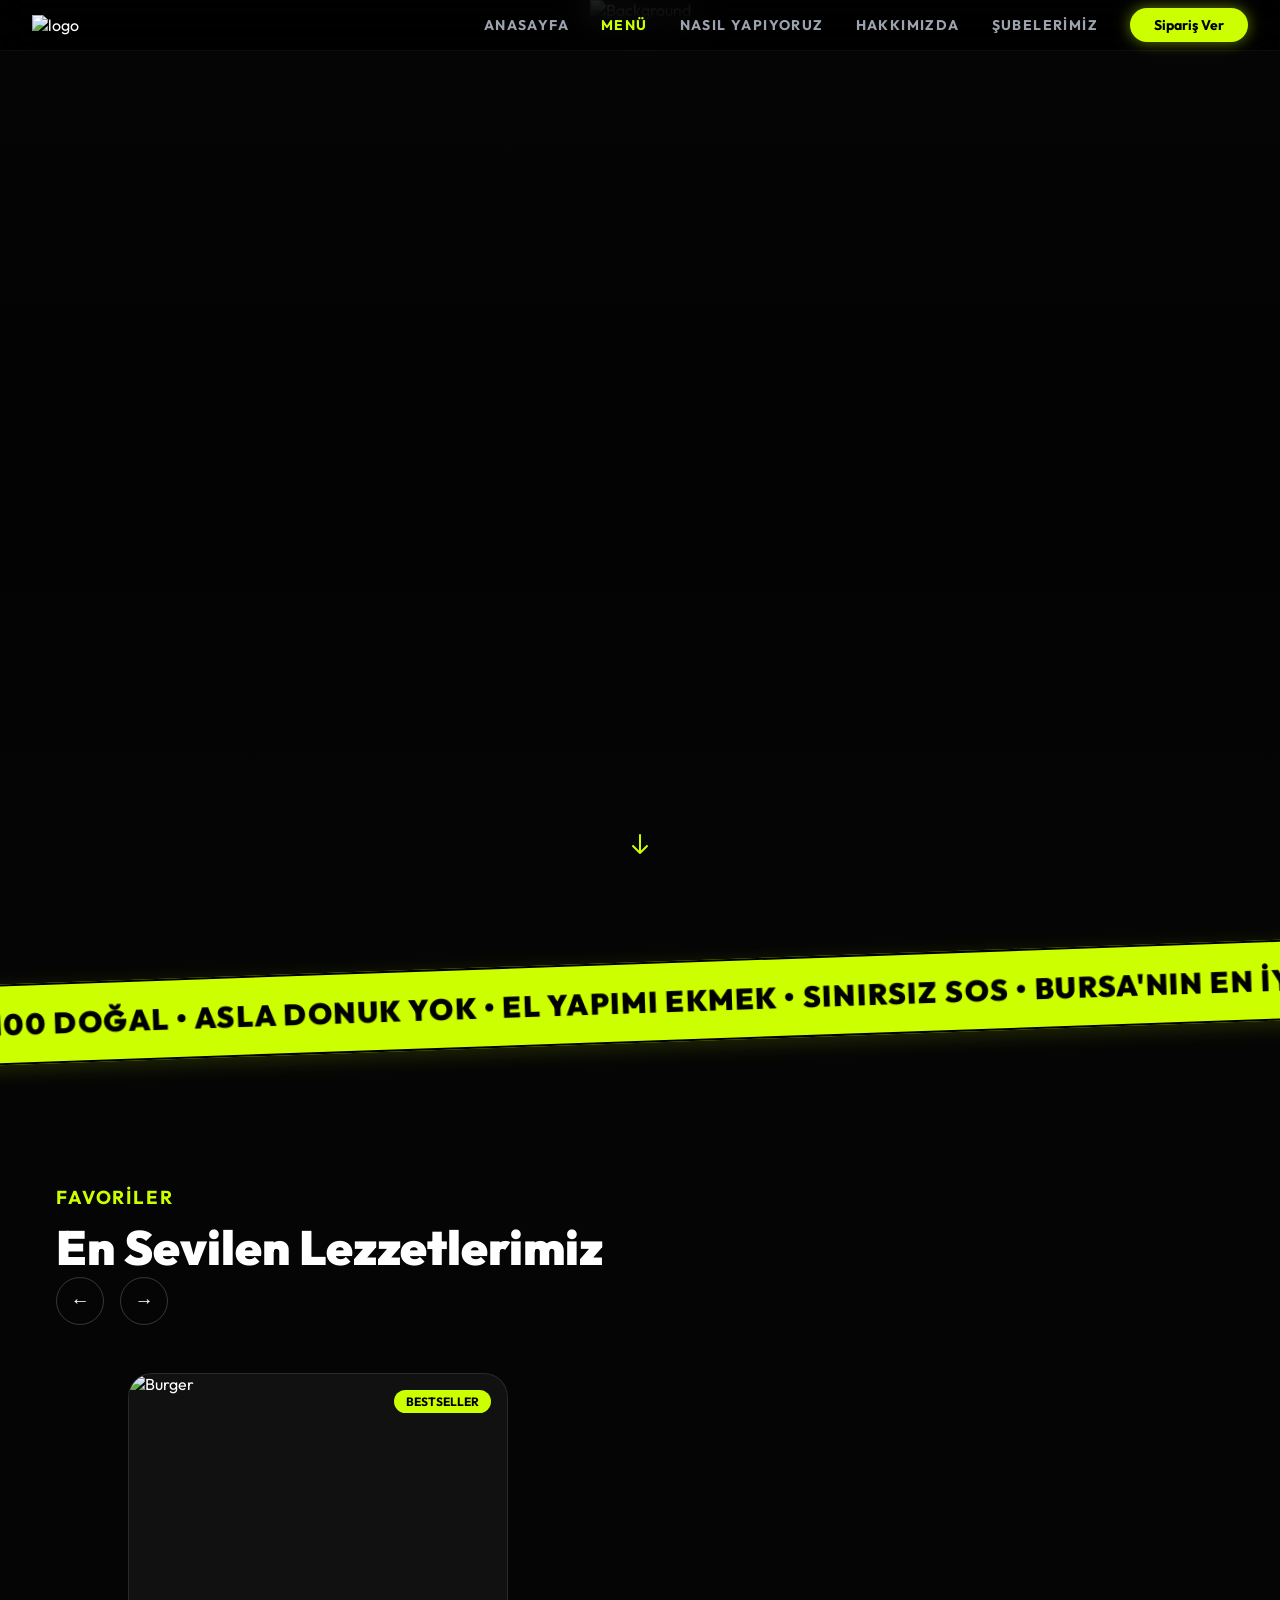
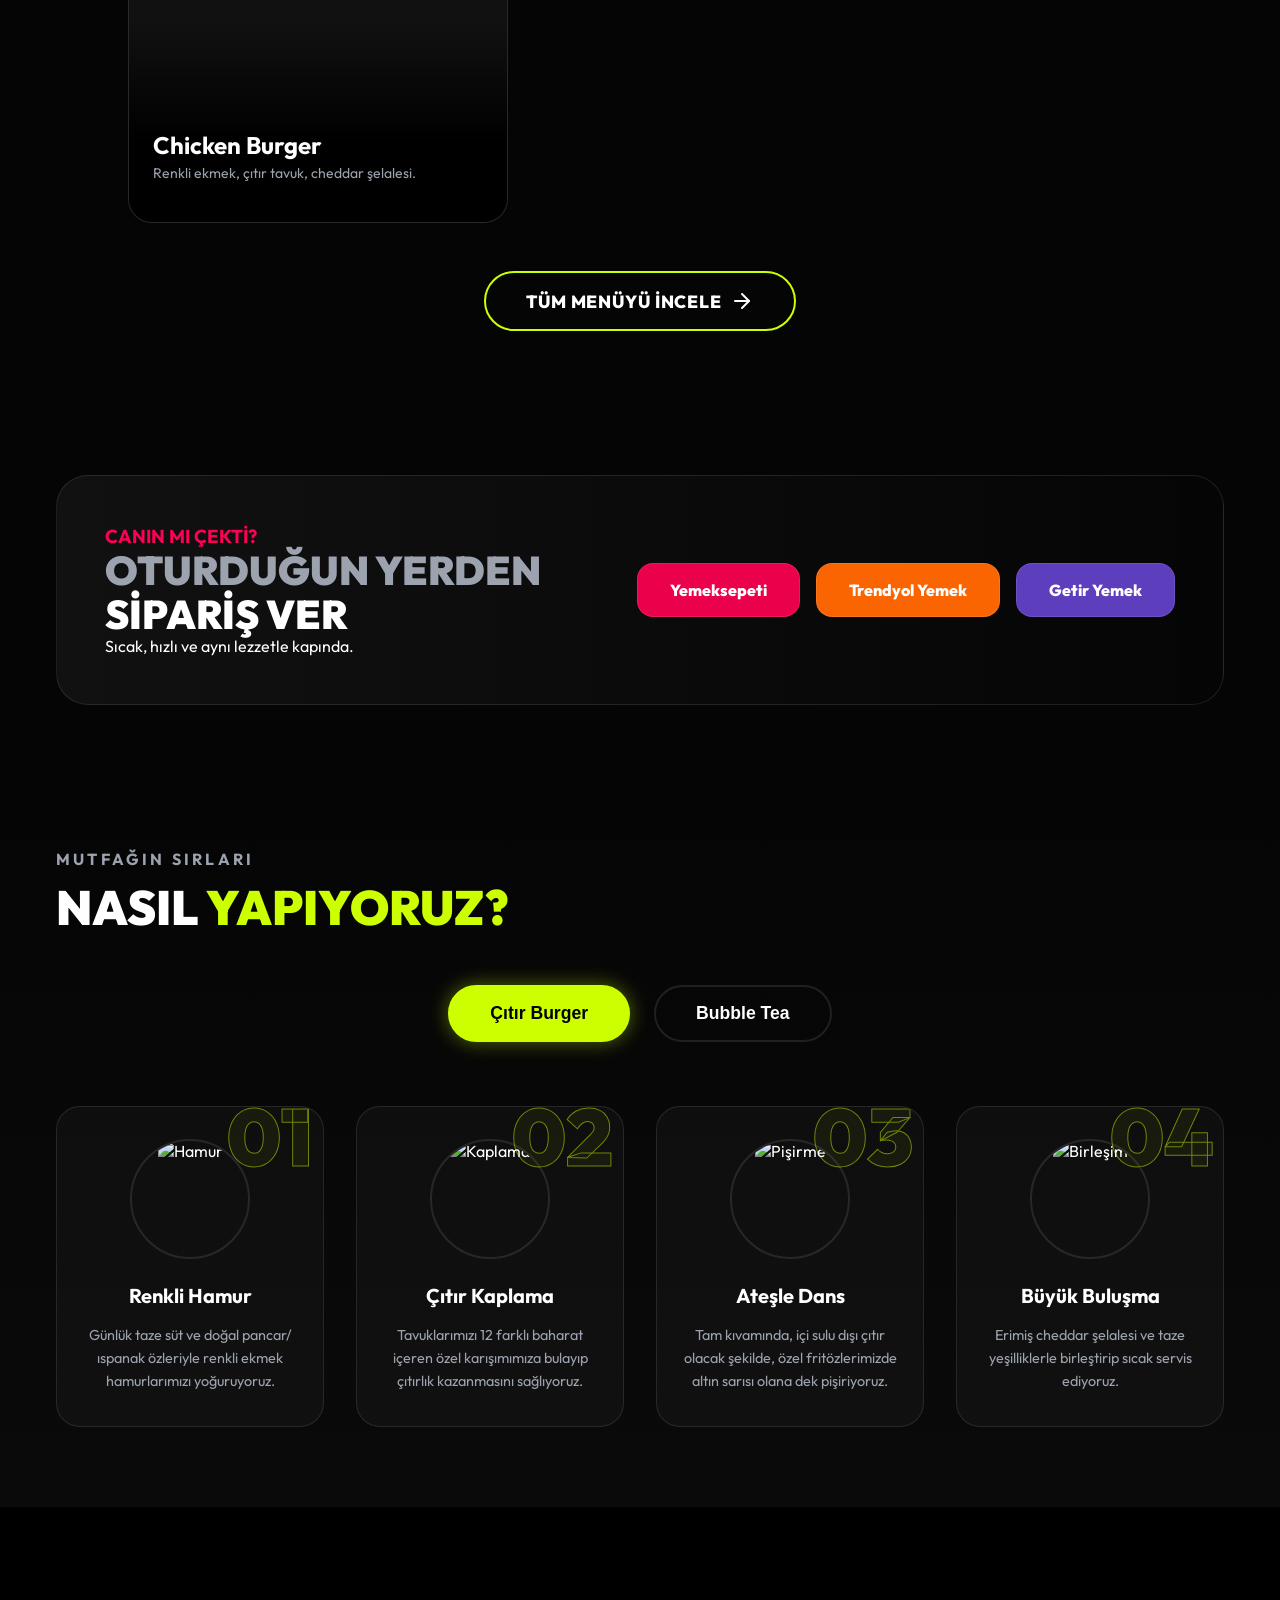
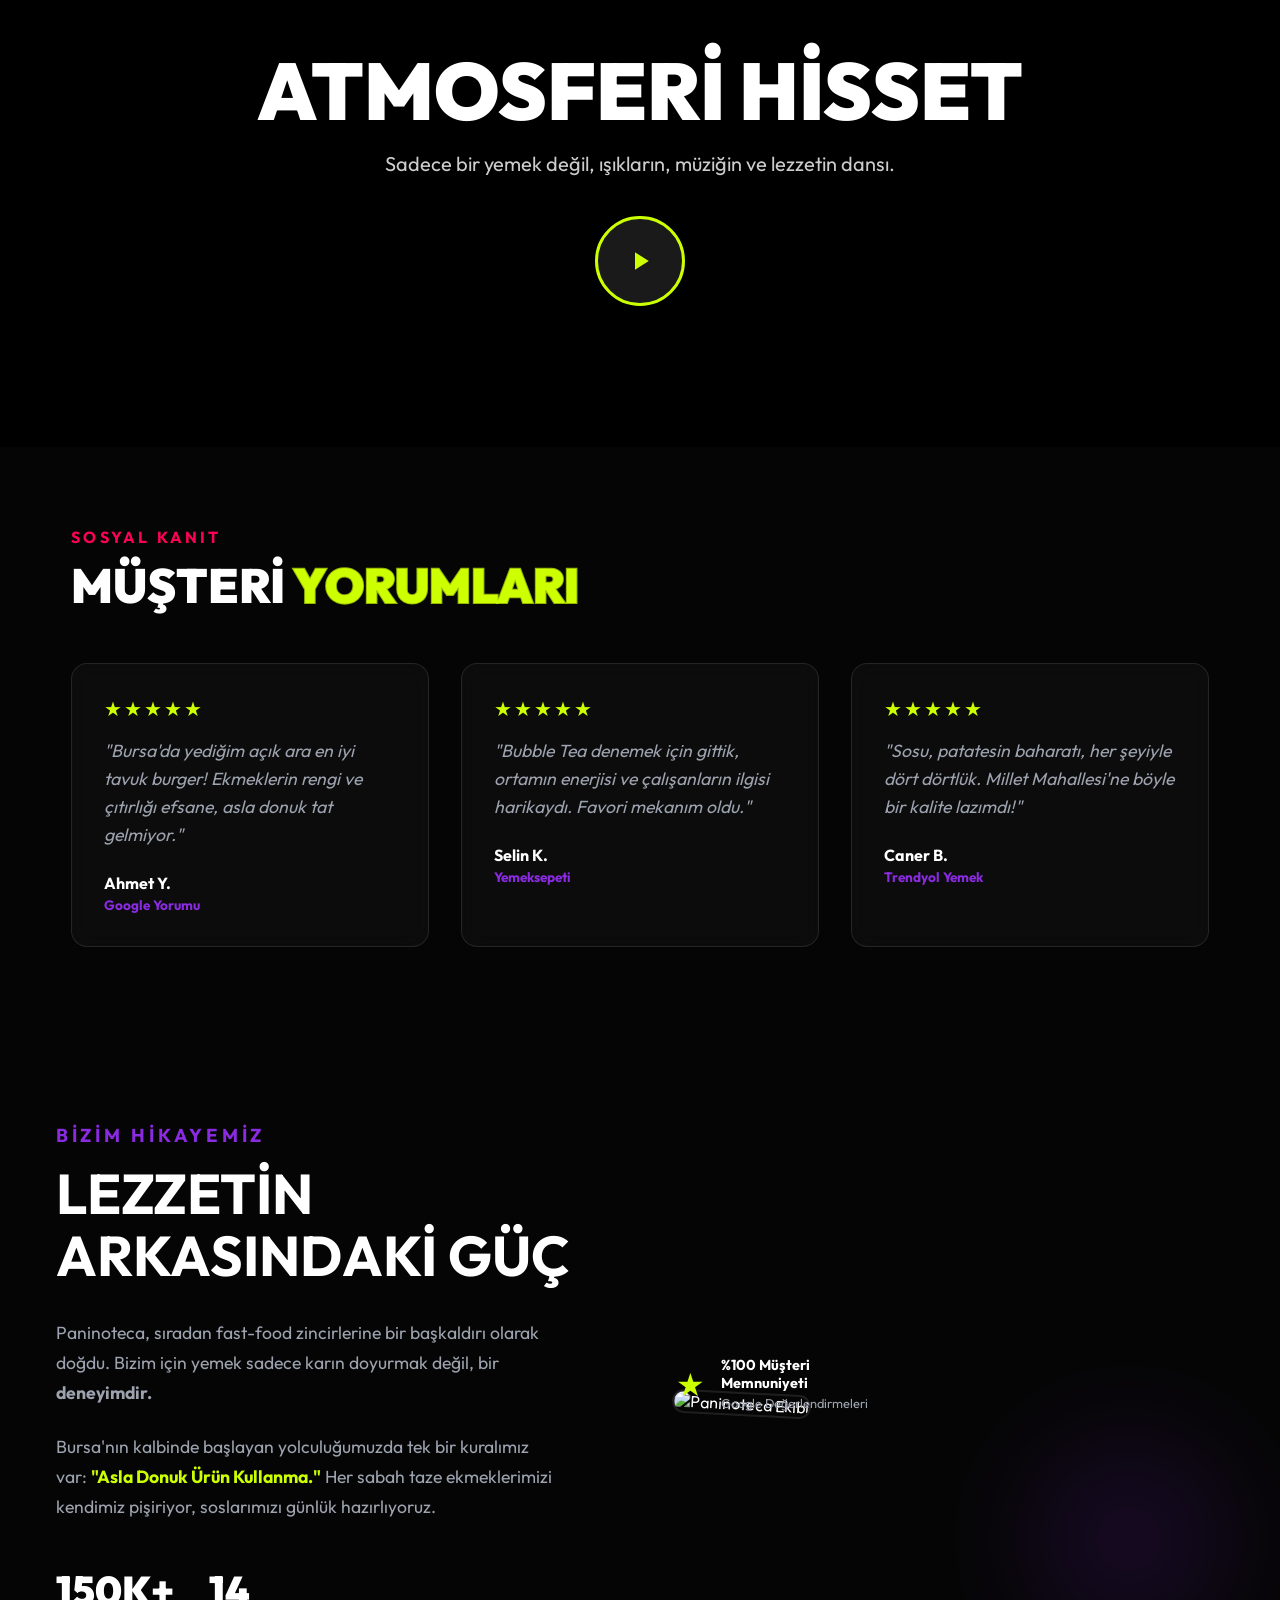
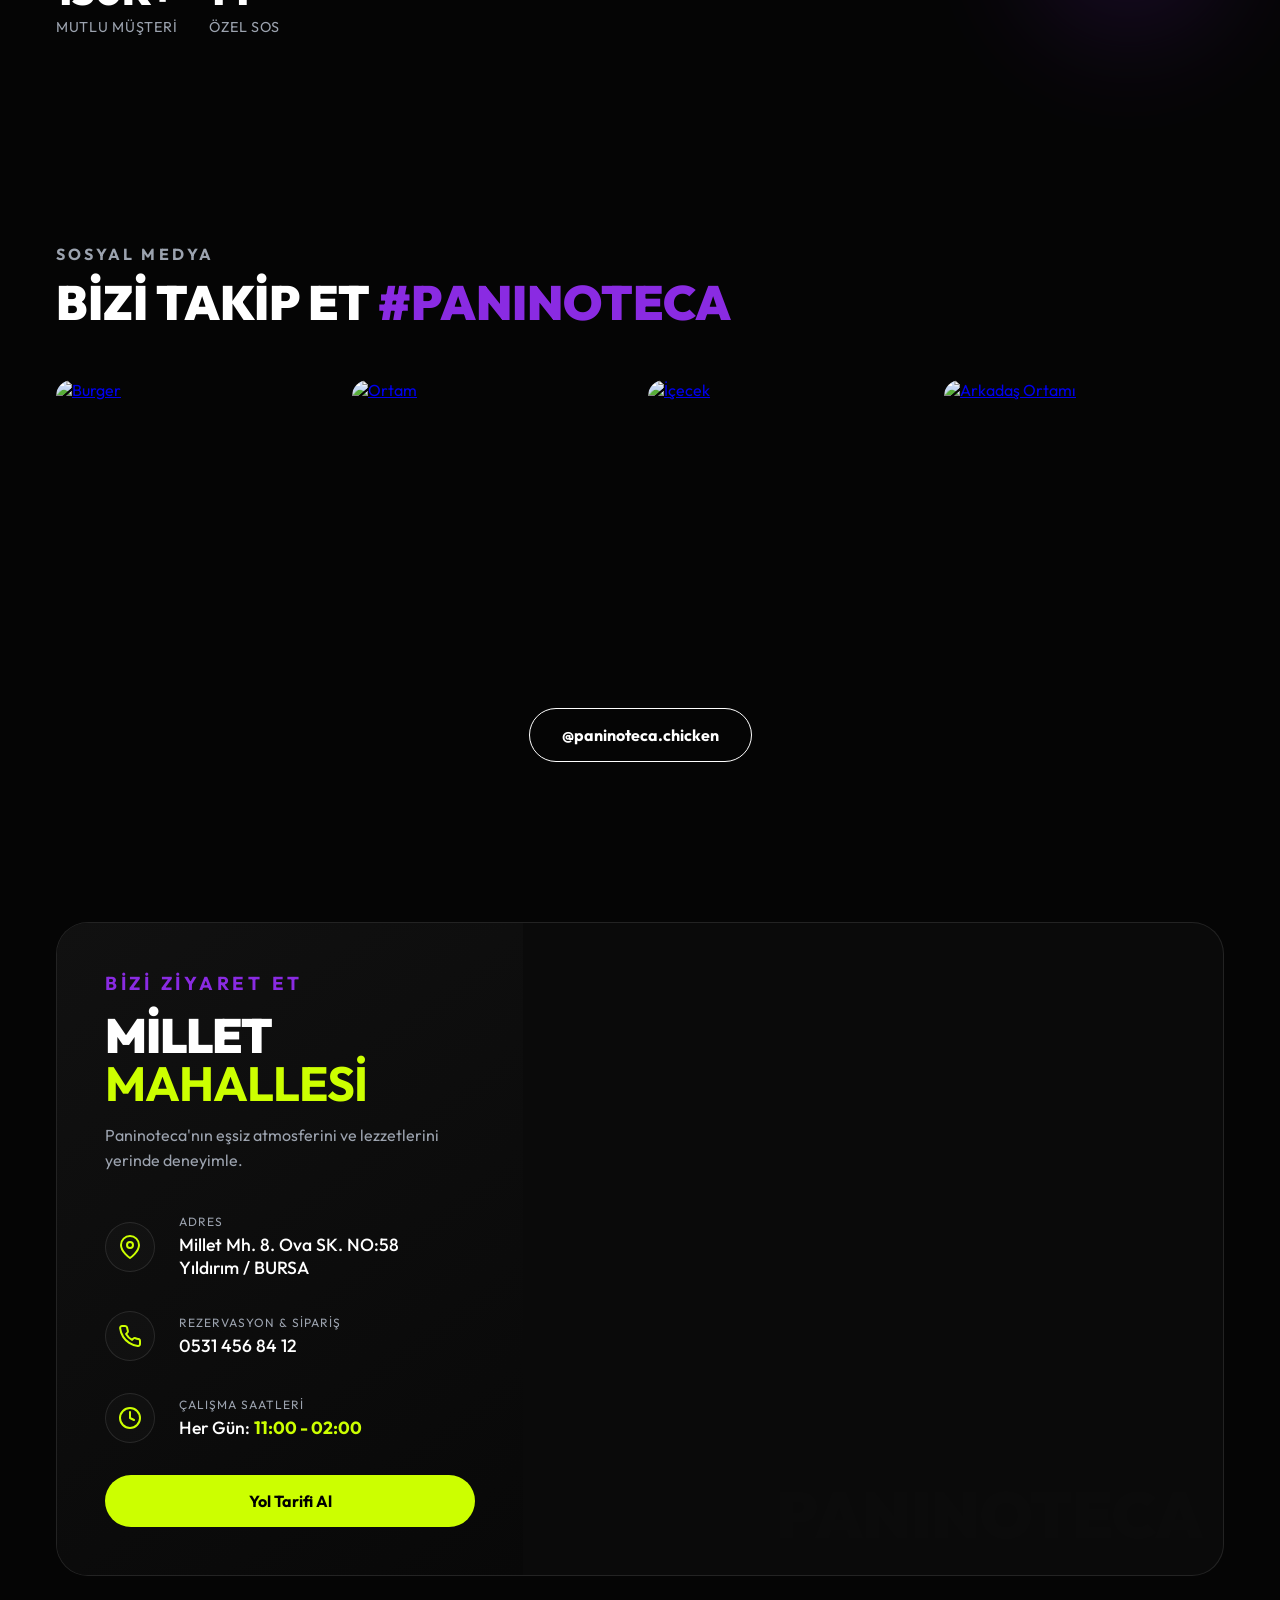
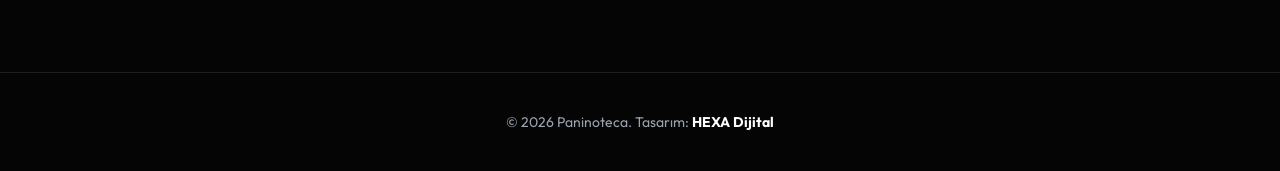
==== index.html @ 2f7a5a9d "ikinci sürüm" ====
<!doctype html>
<html lang="tr">
  <head>
    <meta charset="UTF-8" />
    <meta name="viewport" content="width=device-width, initial-scale=1.0" />
    <title>Paninoteca | Neon & Crunch - Hexa Dijital</title>

    <link
      href="https://fonts.googleapis.com/css2?family=Outfit:wght@300;400;700;900&display=swap"
      rel="stylesheet"
    />

    <link
      rel="stylesheet"
      href="https://cdn.jsdelivr.net/npm/swiper@11/swiper-bundle.min.css"
    />

    <link rel="stylesheet" href="assets/css/style.css" />
    <link rel="stylesheet" href="assets/css/hero.css" />
  </head>
  <body>
    <nav class="navbar">
      <div class="logo">
        <img
          src="assets/img/logo/headerlogo.png"
          alt="logo"
          style="max-width: 240px"
        />
      </div>

      <button class="hamburger" aria-label="Menüyü Aç/Kapat">
        <span></span>
        <span></span>
        <span></span>
      </button>

      <div class="nav-menu">
        <div class="nav-links">
          <a href="index.html#anasayfa">Anasayfa</a>
          <a href="menu.html" style="color: var(--color-green)">Menü</a>
          <a href="index.html#nasıl-yapıyoruz">Nasıl Yapıyoruz</a>
          <a href="index.html#hakkımızda">Hakkımızda</a>
          <a href="index.html#şubelerimiz">Şubelerimiz</a>
        </div>

        <a
          href="index.html#delivery"
          class="btn-order"
          style="text-decoration: none"
        >
          Sipariş Ver
        </a>
      </div>
    </nav>

    <header class="hero-section" id="anasayfa">
      <div class="hero-bg">
        <img src="assets/img/hero3.webp" alt="Background" />
      </div>
      <div class="hero-overlay"></div>

      <div class="hero-content">
        <h2 class="hero-subtitle">Yeni Nesil Lezzet</h2>
        <h1 class="hero-title">
          <span class="block-text">PANINOTECA</span>
          <span class="block-text outline-text">CHICKEN</span>
        </h1>
        <p class="hero-desc">
          Renkli ekmekler, patlayan lezzetler ve Paninoteca dünyası.
        </p>
      </div>

      <div class="scroll-icon">
        <svg
          width="24"
          height="24"
          viewBox="0 0 24 24"
          fill="none"
          stroke="currentColor"
          stroke-width="2"
          stroke-linecap="round"
          stroke-linejoin="round"
        >
          <path d="M19 14l-7 7m0 0l-7-7m7 7V3"></path>
        </svg>
      </div>
    </header>
    <div class="marquee-section">
      <div class="marquee-content">
        <span
          >%100 DOĞAL • ASLA DONUK YOK • EL YAPIMI EKMEK • SINIRSIZ SOS •
          BURSA'NIN EN İYİSİ •
        </span>
        <span
          >%100 DOĞAL • ASLA DONUK YOK • EL YAPIMI EKMEK • SINIRSIZ SOS •
          BURSA'NIN EN İYİSİ •
        </span>
      </div>
    </div>

    <section class="slider-section">
      <div class="container section-header">
        <div class="header-text">
          <h3>Favoriler</h3>
          <h2>En Sevilen Lezzetlerimiz</h2>
        </div>
        <div class="slider-buttons">
          <button class="swiper-prev-btn">←</button>
          <button class="swiper-next-btn">→</button>
        </div>
      </div>

      <div class="swiper mySwiper">
        <div class="swiper-wrapper">
          <div class="swiper-slide">
            <div class="product-card card-green">
              <div class="badge">BESTSELLER</div>
              <img src="assets/img/menu/chick.webp" alt="Burger" />
              <div class="card-info">
                <h3>Chicken Burger</h3>
                <p>Renkli ekmek, çıtır tavuk, cheddar şelalesi.</p>
                <div class="card-footer"></div>
              </div>
            </div>
          </div>

          <div class="swiper-slide">
            <div class="product-card card-purple">
              <img src="assets/img/menu/snitz_pesto.webp" alt="Makarna" />
              <div class="card-info">
                <h3>Makarna</h3>
                <p>
                  Kremalı mantarlı, pesto veya domates soslu doyurucu İtalyan
                  lezzeti.
                </p>
                <div class="card-footer"></div>
              </div>
            </div>
          </div>

          <div class="swiper-slide">
            <div class="product-card card-pink">
              <img src="assets/img/menu/swag.webp" alt="Şnitzel" />
              <div class="card-info">
                <h3>Şnitzel Sandwich</h3>
                <p>
                  Altın sarısı çıtır kaplaması, yanında enfes patates kızartması
                  ve özel sosuyla.
                </p>
                <div class="card-footer"></div>
              </div>
            </div>
          </div>

          <div class="swiper-slide">
            <div class="product-card card-green">
              <img src="assets/img/menu/mantarli.webp" alt="Sandviç" />
              <div class="card-info">
                <h3>Alevli Tavuk Sandwich</h3>
                <p>
                  Bol malzemeli, erimiş kaşarlı ve özel acı soslu doyurucu
                  sandviç.
                </p>
                <div class="card-footer"></div>
              </div>
            </div>
          </div>

          <div class="swiper-slide">
            <div class="product-card card-purple">
              <img src="assets/img/menu/win_bun.webp" alt="Bun'S" />
              <div class="card-info">
                <h3>Bun'S</h3>
                <p>
                  Yumuşacık buharda pişmiş bao ekmeği arasında taze ve lezzetli
                  dolgular.
                </p>
                <div class="card-footer"></div>
              </div>
            </div>
          </div>

          <div class="swiper-slide">
            <div class="product-card card-purple">
              <img src="assets/img/menu/kanat.webp" alt="Çıtır Tavuk" />
              <div class="card-info">
                <h3>Çıtır Tavuk</h3>
                <p>
                  Dışı çıtır çıtır, içi sulu sulu baharatlı kızarmış enfes tavuk
                  parçaları.
                </p>
                <div class="card-footer"></div>
              </div>
            </div>
          </div>

          <div class="swiper-slide">
            <div class="product-card card-pink">
              <img src="assets/img/menu/kanatbut.webp" alt="Çılgın Kanat" />
              <div class="card-info">
                <h3>Çılgın Kanat</h3>
                <p>12'li acılı kanat, özel dip soslar ve baharat şöleni.</p>
                <div class="card-footer"></div>
              </div>
            </div>
          </div>

          <div class="swiper-slide">
            <div class="product-card card-purple">
              <img
                src="assets/img/menu/baharatli.webp"
                alt="Patates Kızartması"
              />
              <div class="card-info">
                <h3>French Fries</h3>
                <p>
                  Dışı çıtır, içi yumuşacık, özel baharatlarla harmanlanmış
                  altın sarısı patatesler.
                </p>
                <div class="card-footer"></div>
              </div>
            </div>
          </div>

          <div class="swiper-slide">
            <div class="product-card card-pink">
              <img src="assets/img/menu/mozarella.webp" alt="Kroket" />
              <div class="card-info">
                <h3>Kroket</h3>
                <p>
                  Peynir ve patates dolgulu, dışı çıtır çıtır, ağızda dağılan
                  atıştırmalık.
                </p>
                <div class="card-footer"></div>
              </div>
            </div>
          </div>
          <div class="swiper-slide">
            <div class="product-card card-pink">
              <img src="assets/img/menu/mor.webp" alt="Salatalar" />
              <div class="card-info">
                <h3>Salatalar</h3>
                <p>
                  Mevsim yeşillikleri, taze sebzeler ve hafif soslarla
                  hazırlanan ferahlatıcı lezzetler.
                </p>
                <div class="card-footer"></div>
              </div>
            </div>
          </div>
          <div class="swiper-slide">
            <div class="product-card card-pink">
              <img src="assets/img/menu/sweetchilisos.webp" alt="Soslar" />
              <div class="card-info">
                <h3>Soslar</h3>
                <p>
                  Yemeklerinize ekstra lezzet katacak özel yapım dip soslar ve
                  marinasyonlar.
                </p>
                <div class="card-footer"></div>
              </div>
            </div>
          </div>
          <div class="swiper-slide">
            <div class="product-card card-pink">
              <img src="assets/img/menu/pepsi.webp" alt="İçecekler" />
              <div class="card-info">
                <h3>İçecekler</h3>
                <p>
                  Ev yapımı limonata, sıcak/soğuk kahveler ve ferahlatıcı
                  meşrubat çeşitleri.
                </p>
                <div class="card-footer"></div>
              </div>
            </div>
          </div>
          <div class="swiper-slide">
            <div class="product-card card-pink">
              <img src="assets/img/menu/bubletea.webp" alt="Bubble Tea" />
              <div class="card-info">
                <h3>Bubble Tea</h3>
                <p>
                  Ferahlatıcı meyve aromaları ve patlayan tapyoka incileriyle
                  eğlenceli içecek deneyimi.
                </p>
                <div class="card-footer"></div>
              </div>
            </div>
          </div>
        </div>
      </div>
      <div class="slider-bottom-action">
        <a href="menu.html" class="btn-view-menu">
          TÜM MENÜYÜ İNCELE
          <svg
            width="24"
            height="24"
            viewBox="0 0 24 24"
            fill="none"
            stroke="currentColor"
            stroke-width="2"
            stroke-linecap="round"
            stroke-linejoin="round"
          >
            <path d="M5 12h14"></path>
            <path d="M12 5l7 7-7 7"></path>
          </svg>
        </a>
      </div>
    </section>

    <section class="delivery-section" id="delivery">
      <div class="container">
        <div class="delivery-box">
          <div class="delivery-text">
            <h3 style="color: var(--color-pink); text-align: left">
              CANIN MI ÇEKTİ?
            </h3>
            <h2>
              OTURDUĞUN YERDEN <br />
              <span style="color: white">SİPARİŞ VER</span>
            </h2>
            <p>Sıcak, hızlı ve aynı lezzetle kapında.</p>
          </div>
          <div class="delivery-logos">
            <a
              href="https://www.yemeksepeti.com/restaurant/bixj/paninoteca-chicken"
              target="_blank"
              class="platform-btn ys"
              >Yemeksepeti</a
            >
            <a
              href="https://tgoyemek.com/restoranlar/101051#pani-chicken-burger"
              target="_blank"
              class="platform-btn ty"
              >Trendyol Yemek</a
            >
            <a href="#" class="platform-btn gt">Getir Yemek</a>
          </div>
        </div>
      </div>
    </section>

    <section class="process-section" id="nasıl-yapıyoruz">
      <div class="container">
        <div class="section-header center-header">
          <h3>Mutfağın Sırları</h3>
          <h2>NASIL <span id="process-title-highlight">YAPIYORUZ?</span></h2>
        </div>

        <div class="process-tabs">
          <button class="tab-btn active" onclick="switchProcess('burger')">
            Çıtır Burger
          </button>
          <button class="tab-btn" onclick="switchProcess('tea')">
            Bubble Tea
          </button>
        </div>

        <div id="burger-process" class="process-grid active-process">
          <div class="process-card green-theme">
            <div class="step-number">01</div>
            <div class="step-img">
              <img
                src="https://images.pexels.com/photos/32177254/pexels-photo-32177254.png?_gl=1*oespfz*_ga*MjEyNzIxODI3Ny4xNzY5MjU2NDYy*_ga_8JE65Q40S6*czE3NjkyNjg2ODckbzMkZzEkdDE3NjkyNjg2OTgkajQ5JGwwJGgw"
                alt="Hamur"
              />
            </div>
            <h4>Renkli Hamur</h4>
            <p>
              Günlük taze süt ve doğal pancar/ıspanak özleriyle renkli ekmek
              hamurlarımızı yoğuruyoruz.
            </p>
          </div>
          <div class="process-card green-theme">
            <div class="step-number">02</div>
            <div class="step-img">
              <img
                src="https://images.unsplash.com/photo-1626082927389-6cd097cdc6ec?q=80&w=2070&auto=format&fit=crop"
                alt="Kaplama"
              />
            </div>
            <h4>Çıtır Kaplama</h4>
            <p>
              Tavuklarımızı 12 farklı baharat içeren özel karışımımıza bulayıp
              çıtırlık kazanmasını sağlıyoruz.
            </p>
          </div>
          <div class="process-card green-theme">
            <div class="step-number">03</div>
            <div class="step-img">
              <img
                src="https://images.unsplash.com/photo-1550547660-d9450f859349?q=80&w=2565&auto=format&fit=crop"
                alt="Pişirme"
              />
            </div>
            <h4>Ateşle Dans</h4>
            <p>
              Tam kıvamında, içi sulu dışı çıtır olacak şekilde, özel
              fritözlerimizde altın sarısı olana dek pişiriyoruz.
            </p>
          </div>
          <div class="process-card green-theme">
            <div class="step-number">04</div>
            <div class="step-img">
              <img
                src="https://images.unsplash.com/photo-1568901346375-23c9450c58cd?q=80&w=1899&auto=format&fit=crop"
                alt="Birleşim"
              />
            </div>
            <h4>Büyük Buluşma</h4>
            <p>
              Erimiş cheddar şelalesi ve taze yeşilliklerle birleştirip sıcak
              servis ediyoruz.
            </p>
          </div>
        </div>

        <div id="tea-process" class="process-grid hidden-process">
          <div class="process-card pink-theme">
            <div class="step-number">01</div>
            <div class="step-img">
              <img
                src="https://images.pexels.com/photos/32848535/pexels-photo-32848535.jpeg?_gl=1*hpdiil*_ga*MjEyNzIxODI3Ny4xNzY5MjU2NDYy*_ga_8JE65Q40S6*czE3NjkyNjg2ODckbzMkZzEkdDE3NjkyNjkxNDAkajQ3JGwwJGgw"
                alt="Poppin Topları"
              />
            </div>
            <h4>Poppin Topları</h4>
            <p>
              Bubble Tea’nin kalbi! İçi meyve suyu dolu bu özel topları bardağın
              en dibine yerleştiriyoruz.
            </p>
          </div>

          <div class="process-card pink-theme">
            <div class="step-number">02</div>
            <div class="step-img">
              <img
                src="https://images.unsplash.com/photo-1513558161293-cdaf765ed2fd?q=80&w=1974&auto=format&fit=crop"
                alt="Zengin Tat"
              />
            </div>
            <h4>Zengin Tat</h4>
            <p>
              Siyah veya yeşil çay bazını; çilek, mango, çikolata gibi favori
              aromanla buluşturuyoruz.
            </p>
          </div>

          <div class="process-card pink-theme">
            <div class="step-number">03</div>
            <div class="step-img">
              <img
                src="https://images.pexels.com/photos/35255180/pexels-photo-35255180.jpeg?_gl=1*p5ca1w*_ga*MjEyNzIxODI3Ny4xNzY5MjU2NDYy*_ga_8JE65Q40S6*czE3NjkyNjg2ODckbzMkZzEkdDE3NjkyNjkxNjUkajIyJGwwJGgw"
                alt="Görsel Şölen"
              />
            </div>
            <h4>Görsel Şölen</h4>
            <p>
              Şeffaf bardağa buzları ekliyor, renklerin dansını izlemen için
              kapağını kapatıyoruz.
            </p>
          </div>

          <div class="process-card pink-theme">
            <div class="step-number">04</div>
            <div class="step-img">
              <img
                src="https://images.unsplash.com/photo-1525203135335-74d272fc8d9c?q=80&w=2000&auto=format&fit=crop"
                alt="Keyfini Sür"
              />
            </div>
            <h4>Keyfini Sür</h4>
            <p>
              Geniş pipeti daldır, derin bir nefes çek ve ağzında patlayan
              lezzet toplarının tadını çıkar!
            </p>
          </div>
        </div>
      </div>
    </section>

    <section class="video-parallax-section">
      <div class="parallax-wrapper">
        <video
          class="parallax-video"
          autoplay
          muted
          loop
          playsinline
          poster="https://images.unsplash.com/photo-1550547660-d9450f859349?q=80&w=2565"
        >
          <source
            src="https://assets.mixkit.co/videos/preview/mixkit-slow-motion-of-a-burger-being-made-16006-large.mp4"
            type="video/mp4"
          />
          Tarayıcınız video etiketini desteklemiyor.
        </video>

        <div class="video-overlay"></div>
      </div>

      <div class="video-content container">
        <h2 class="neon-title-large">
          ATMOSFERİ <span class="text-outline">HİSSET</span>
        </h2>
        <p class="video-desc">
          Sadece bir yemek değil, ışıkların, müziğin ve lezzetin dansı.
        </p>

        <button class="play-btn-large">
          <svg width="30" height="30" viewBox="0 0 24 24" fill="currentColor">
            <path d="M8 5v14l11-7z" />
          </svg>
        </button>
      </div>
    </section>

    <section class="testimonials-section" id="yorumlar">
      <div class="container">
        <div class="section-header center-header">
          <h3 style="color: var(--color-pink)">Sosyal Kanıt</h3>
          <h2>MÜŞTERİ <span class="outline-text">YORUMLARI</span></h2>
        </div>

        <div class="reviews-grid">
          <div class="review-card glass-theme">
            <div class="stars">★★★★★</div>
            <p>
              "Bursa'da yediğim açık ara en iyi tavuk burger! Ekmeklerin rengi
              ve çıtırlığı efsane, asla donuk tat gelmiyor."
            </p>
            <div class="reviewer">
              <strong>Ahmet Y.</strong>
              <span>Google Yorumu</span>
            </div>
          </div>

          <div class="review-card glass-theme">
            <div class="stars">★★★★★</div>
            <p>
              "Bubble Tea denemek için gittik, ortamın enerjisi ve çalışanların
              ilgisi harikaydı. Favori mekanım oldu."
            </p>
            <div class="reviewer">
              <strong>Selin K.</strong>
              <span>Yemeksepeti</span>
            </div>
          </div>

          <div class="review-card glass-theme">
            <div class="stars">★★★★★</div>
            <p>
              "Sosu, patatesin baharatı, her şeyiyle dört dörtlük. Millet
              Mahallesi'ne böyle bir kalite lazımdı!"
            </p>
            <div class="reviewer">
              <strong>Caner B.</strong>
              <span>Trendyol Yemek</span>
            </div>
          </div>
        </div>
      </div>
    </section>

    <section class="about-section" id="hakkımızda">
      <div class="container">
        <div class="about-grid">
          <div class="about-text">
            <h3 class="neon-subtitle">BİZİM HİKAYEMİZ</h3>
            <h2 class="section-title left-align">
              LEZZETİN <span class="text-outline">ARKASINDAKİ GÜÇ</span>
            </h2>

            <p class="about-desc">
              Paninoteca, sıradan fast-food zincirlerine bir başkaldırı olarak
              doğdu. Bizim için yemek sadece karın doyurmak değil, bir
              <strong>deneyimdir.</strong>
            </p>
            <p class="about-desc">
              Bursa'nın kalbinde başlayan yolculuğumuzda tek bir kuralımız var:
              <span class="highlight-text">"Asla Donuk Ürün Kullanma."</span>
              Her sabah taze ekmeklerimizi kendimiz pişiriyor, soslarımızı
              günlük hazırlıyoruz.
            </p>

            <div class="stats-container">
              <div class="stat-box">
                <span class="stat-number">150K+</span>
                <span class="stat-label">Mutlu Müşteri</span>
              </div>
              <div class="stat-box">
                <span class="stat-number">14</span>
                <span class="stat-label">Özel Sos</span>
              </div>
            </div>
          </div>

          <div class="about-image">
            <div class="circle-deco"></div>
            <img
              src="assets/img/hero.webp"
              alt="Paninoteca Ekibi"
              class="main-img"
            />
            <div class="floating-badge glass-card">
              <span class="star">★</span>
              <div>
                <strong>%100 Müşteri Memnuniyeti</strong>
                <small>Google Değerlendirmeleri</small>
              </div>
            </div>
          </div>
        </div>
      </div>
    </section>

    <section class="social-section">
      <div class="container">
        <div class="section-header center-header">
          <h3>Sosyal Medya</h3>
          <h2>
            BİZİ TAKİP ET
            <span style="color: var(--color-purple)">#PANINOTECA</span>
          </h2>
        </div>

        <div class="insta-grid">
          <a
            href="https://www.instagram.com/p/DQDIH9VCEZx/"
            target="_blank"
            class="insta-item"
          >
            <img src="assets/img/insta1.webp" alt="Burger" />
            <div class="insta-overlay"><span class="insta-icon">📸</span></div>
          </a>
          <a
            href="https://www.instagram.com/p/DNk5LrSo5IK/"
            target="_blank"
            class="insta-item"
          >
            <img src="assets/img/insta2.webp" alt="Ortam" />
            <div class="insta-overlay"><span class="insta-icon">📸</span></div>
          </a>
          <a href="https://www.instagram.com/p/DNYfugtICKT/" class="insta-item">
            <img src="assets/img/insta3.webp" alt="İçecek" />
            <div class="insta-overlay"><span class="insta-icon">📸</span></div>
          </a>
          <a href="https://www.instagram.com/p/DMkMzwsoaDD/" class="insta-item">
            <img src="assets/img/insta4.webp" alt="Arkadaş Ortamı" />
            <div class="insta-overlay"><span class="insta-icon">📸</span></div>
          </a>
        </div>

        <div style="text-align: center; margin-top: 2rem">
          <a
            href="https://www.instagram.com/paninoteca_chicken/"
            class="btn-primary"
            style="
              background: transparent;
              border: 1px solid white;
              color: white;
            "
            >@paninoteca.chicken</a
          >
        </div>
      </div>
    </section>

    <section class="contact-section" id="şubelerimiz">
      <div class="container">
        <div class="contact-container">
          <div class="contact-info-card">
            <div class="info-header">
              <h3 class="neon-subtitle">BİZİ ZİYARET ET</h3>
              <h2 class="branch-title">
                MİLLET <span class="highlight-text">MAHALLESİ</span>
              </h2>
              <p class="branch-desc">
                Paninoteca'nın eşsiz atmosferini ve lezzetlerini yerinde
                deneyimle.
              </p>
            </div>

            <div class="info-details">
              <div class="detail-box">
                <div class="icon-circle">
                  <svg
                    width="24"
                    height="24"
                    viewBox="0 0 24 24"
                    fill="none"
                    stroke="currentColor"
                    stroke-width="2"
                    stroke-linecap="round"
                    stroke-linejoin="round"
                  >
                    <path
                      d="M21 10c0 7-9 13-9 13s-9-6-9-13a9 9 0 0 1 18 0z"
                    ></path>
                    <circle cx="12" cy="10" r="3"></circle>
                  </svg>
                </div>
                <div class="text-group">
                  <span class="label">Adres</span>
                  <p>Millet Mh. 8. Ova SK. NO:58 <br />Yıldırım / BURSA</p>
                </div>
              </div>

              <div class="detail-box">
                <div class="icon-circle">
                  <svg
                    width="24"
                    height="24"
                    viewBox="0 0 24 24"
                    fill="none"
                    stroke="currentColor"
                    stroke-width="2"
                    stroke-linecap="round"
                    stroke-linejoin="round"
                  >
                    <path
                      d="M22 16.92v3a2 2 0 0 1-2.18 2 19.79 19.79 0 0 1-8.63-3.07 19.5 19.5 0 0 1-6-6 19.79 19.79 0 0 1-3.07-8.67A2 2 0 0 1 4.11 2h3a2 2 0 0 1 2 1.72 12.84 12.84 0 0 0 .7 2.81 2 2 0 0 1-.45 2.11L8.09 9.91a16 16 0 0 0 6 6l1.27-1.27a2 2 0 0 1 2.11-.45 12.84 12.84 0 0 0 2.81.7A2 2 0 0 1 22 16.92z"
                    ></path>
                  </svg>
                </div>
                <div class="text-group">
                  <span class="label">Rezervasyon & Sipariş</span>
                  <p>0531 456 84 12</p>
                </div>
              </div>

              <div class="detail-box">
                <div class="icon-circle">
                  <svg
                    width="24"
                    height="24"
                    viewBox="0 0 24 24"
                    fill="none"
                    stroke="currentColor"
                    stroke-width="2"
                    stroke-linecap="round"
                    stroke-linejoin="round"
                  >
                    <circle cx="12" cy="12" r="10"></circle>
                    <polyline points="12 6 12 12 16 14"></polyline>
                  </svg>
                </div>
                <div class="text-group">
                  <span class="label">Çalışma Saatleri</span>
                  <p>
                    Her Gün:
                    <span style="color: var(--color-green); font-weight: 700"
                      >11:00 - 02:00</span
                    >
                  </p>
                </div>
              </div>
            </div>

            <a
              href="https://maps.app.goo.gl/ubGpWCYQVSHV1Wiy7"
              target="_blank"
              class="btn-primary full-width-btn"
            >
              Yol Tarifi Al
            </a>
          </div>

          <div class="map-frame">
            <div class="map-overlay-text">PANINOTECA</div>
            <iframe
              src="https://www.google.com/maps/embed?pb=!1m18!1m12!1m3!1d6093.914168696624!2d29.086775462766486!3d40.21001756873837!2m3!1f0!2f0!3f0!3m2!1i1024!2i768!4f13.1!3m3!1m2!1s0x14ca3f2c516f2491%3A0xea3635565a4ee726!2sPaninoteca%20Chicken!5e0!3m2!1str!2str!4v1771174755326!5m2!1str!2str"
              width="100%"
              height="100%"
              style="border: 0"
              allowfullscreen=""
              loading="lazy"
            >
            </iframe>
          </div>
        </div>
      </div>
    </section>
    <footer>
      <p>
        &copy; 2026 Paninoteca. Tasarım:
        <a
          href="https://hexadijital.com"
          target="_blank"
          style="text-decoration: none"
        >
          <span>HEXA Dijital</span>
        </a>
      </p>
    </footer>

    <script src="https://cdnjs.cloudflare.com/ajax/libs/gsap/3.12.2/gsap.min.js"></script>
    <script src="https://cdnjs.cloudflare.com/ajax/libs/gsap/3.12.2/ScrollTrigger.min.js"></script>
    <script src="https://cdn.jsdelivr.net/npm/swiper@11/swiper-bundle.min.js"></script>
    <script src="assets/js/script.js"></script>
  </body>
</html>
---- assets/css/style.css ----
/* --- GENEL AYARLAR & DEĞİŞKENLER --- */
:root {
  --color-bg: #050505;
  --color-green: #ccff00;
  --color-pink: #ff0055;
  --color-purple: #8a2be2;
  --color-white: #ffffff;
  --color-gray: #9ca3af;
  --font-main: "Outfit", sans-serif;
}

* {
  margin: 0;
  padding: 0;
  box-sizing: border-box;
}

body {
  background-color: var(--color-bg);
  color: var(--color-white);
  font-family: var(--font-main);
  overflow-x: hidden;
}

html {
  scroll-behavior: smooth;
  overflow-x: hidden; /* İşte bütün sihri yapan satır bu! */
}

/* Scrollbar Tasarımı */
::-webkit-scrollbar {
  width: 8px;
}
::-webkit-scrollbar-track {
  background: var(--color-bg);
}
::-webkit-scrollbar-thumb {
  background: #333;
  border-radius: 4px;
}
::-webkit-scrollbar-thumb:hover {
  background: var(--color-green);
}

/* --- NAVBAR --- */
.navbar {
  position: fixed;
  top: 0;
  left: 0;
  width: 100%;
  padding: 0.5rem 2rem; /* Mobilde biraz daha ferah olması için 0.5rem yaptım */
  display: flex;
  justify-content: space-between;
  align-items: center;
  z-index: 1000;
  background: rgba(0, 0, 0, 0.8);
  backdrop-filter: blur(16px);
  -webkit-backdrop-filter: blur(16px);
  border-bottom: 1px solid rgba(255, 255, 255, 0.05);
}

.logo {
  z-index: 1001; /* Mobilde açık menünün üstünde kalması için */
}

/* --- HAMBURGER İKONU --- */
.hamburger {
  display: flex;
  flex-direction: column;
  gap: 6px;
  background: transparent;
  border: none;
  cursor: pointer;
  z-index: 1001; /* Mobilde açık menünün üstünde kalması için */
  padding: 0.5rem;
}

.hamburger span {
  display: block;
  width: 28px;
  height: 2px;
  background-color: #ffffff;
  border-radius: 2px;
  transition:
    transform 0.4s cubic-bezier(0.68, -0.55, 0.265, 1.55),
    opacity 0.3s ease,
    background-color 0.3s ease;
}

.hamburger.active span:nth-child(1) {
  transform: translateY(8px) rotate(45deg);
  background-color: var(--color-green);
}

.hamburger.active span:nth-child(2) {
  opacity: 0;
  transform: scale(0);
}

.hamburger.active span:nth-child(3) {
  transform: translateY(-8px) rotate(-45deg);
  background-color: var(--color-green);
}

/* --- MOBİL MENÜ GÖRÜNÜMÜ (Varsayılan) --- */
.nav-menu {
  position: fixed;
  top: 0;
  left: 0;
  width: 100%;
  height: 100vh;
  background: rgba(10, 10, 10, 0.95);
  backdrop-filter: blur(20px);
  -webkit-backdrop-filter: blur(20px);
  display: flex;
  flex-direction: column;
  justify-content: center;
  align-items: center;
  gap: 3rem;
  opacity: 0;
  visibility: hidden;
  transform: translateY(-20px) scale(0.98);
  transition: all 0.5s cubic-bezier(0.4, 0, 0.2, 1);
}

.nav-menu.active {
  opacity: 1;
  visibility: visible;
  transform: translateY(0) scale(1);
}

.nav-links {
  display: flex;
  flex-direction: column;
  gap: 2.5rem;
  text-align: center;
}

.nav-links a {
  color: var(--color-gray);
  text-decoration: none;
  font-weight: 700;
  text-transform: uppercase;
  letter-spacing: 0.1em;
  font-size: 1.5rem; /* Mobilde dokunması kolay olsun diye büyük */
  transition:
    color 0.3s,
    transform 0.3s;
}

.nav-links a:hover {
  color: var(--color-green);
  transform: translateY(-2px);
}

.btn-order {
  background-color: var(--color-green);
  color: black;
  border: none;
  padding: 0.8rem 2rem;
  border-radius: 99px;
  font-weight: 700;
  cursor: pointer;
  transition: 0.3s;
  box-shadow: 0 0 15px rgba(204, 255, 0, 0.5);
  font-size: 1.1rem; /* Mobilde buton metni biraz daha belirgin */
}

.btn-order:hover {
  background-color: white;
}

/* --- MASAÜSTÜ GÖRÜNÜMÜ (768px ve üzeri) --- */
@media (min-width: 768px) {
  .hamburger {
    display: none; /* Masaüstünde hamburger menüye gerek yok */
  }

  .nav-menu {
    position: static;
    height: auto;
    width: auto;
    background: transparent;
    backdrop-filter: none;
    -webkit-backdrop-filter: none;
    flex-direction: row;
    justify-content: flex-end; /* Sağ tarafa yaslamak için */
    flex: 1;
    opacity: 1;
    visibility: visible;
    transform: none;
    transition: none;
    gap: 2rem;
  }

  .nav-links {
    flex-direction: row;
    gap: 2rem;
  }

  .nav-links a {
    font-size: 0.875rem; /* Masaüstü orijinal boyutuna dönüyor */
  }

  .btn-order {
    padding: 0.5rem 1.5rem;
    font-size: 0.875rem;
  }
}
/*   =============================
    Hero Styles
  ============================= */
/* --- HERO SECTION --- */
.hero-section {
  position: relative;
  width: 100%;
  height: 100vh;
  display: flex;
  flex-direction: column;
  justify-content: center;
  align-items: center;
  overflow: hidden; /* Mobilde taşmaları engeller */
  text-align: center;
}

.hero-bg {
  position: absolute;
  inset: 0;
  z-index: 0;
}

.hero-bg img {
  width: 100%;
  height: 100%;
  object-fit: cover;
  opacity: 1;
}

.hero-overlay {
  position: absolute;
  inset: 0;
  z-index: 1;
  background: linear-gradient(
    to bottom,
    transparent,
    rgba(0, 0, 0, 0.5),
    #050505
  );
}

.hero-content {
  position: relative;
  z-index: 10;
  padding: 0 1.5rem; /* Mobilde kenarlardan nefes alsın */
  width: 100%;
}

.hero-subtitle {
  color: var(--color-pink);
  font-weight: 700;
  /* Mobilde harf arası boşluğu azalttık ki ekrana sığsın */
  letter-spacing: 0.15em;
  font-size: 0.875rem;
  text-transform: uppercase;
  margin-bottom: 1rem;
  opacity: 0;
  transform: translateY(20px);
  /* Şık açılış animasyonu */
  animation: fadeUp 1s ease forwards 0.3s;
}

.hero-title {
  /* 2026 tarzı Fluid Typography: Mobilde 2.5rem, ekran büyüdükçe büyür, max 8rem olur. 
     Böylece "@media" kullanmadan her ekrana mükemmel sığar! */
  font-size: clamp(3.5rem, 10vw, 8rem);
  font-weight: 900;
  line-height: 1.1; /* Mobilde satırlar birbirine girmesin diye */
  letter-spacing: -0.05em;
  opacity: 0;
  transform: scale(0.9);
  /* Şık açılış animasyonu */
  animation: scaleUp 1s cubic-bezier(0.16, 1, 0.3, 1) forwards 0.5s;
}

.block-text {
  display: block;
}

.outline-text {
  /* Mobilde yazının içinin kapanmaması için kalınlığı 1px'e düşürdük */
  -webkit-text-stroke: 1px rgba(208, 255, 0, 0.7);
  color: transparent;
  transition: 0.3s;
}

.outline-text:hover {
  -webkit-text-stroke: 1px var(--color-green);
  color: rgba(204, 255, 0, 0.1);
}

.hero-desc {
  color: var(--color-gray);
  max-width: 100%;
  margin: 1.5rem auto 0;
  font-size: 1rem; /* Mobilde biraz küçülttük */
  line-height: 1.5;
  opacity: 0;
  /* Şık açılış animasyonu */
}

.scroll-icon {
  position: absolute;
  bottom: 2.5rem;
  z-index: 10;
  color: var(--color-green);
}

/* --- MASAÜSTÜ (768px ve üzeri) --- */
@media (min-width: 768px) {
  .hero-subtitle {
    letter-spacing: 0.3em; /* Masaüstünde orijinal ferahlığa döner */
    font-size: 1rem;
  }

  .outline-text {
    /* Masaüstünde alan geniş olduğu için 2px stroke harika durur */
    -webkit-text-stroke: 2px rgba(208, 255, 0, 0.7);
  }

  .outline-text:hover {
    -webkit-text-stroke: 2px var(--color-green);
  }

  .hero-desc {
    max-width: 60%; /* Masaüstünde metin sağa sola çok uzamasın, ortada şık dursun */
    font-size: 1.125rem;
  }
}
/*=============================
     ŞERIT Styles
  ============================= */
/* --- MARQUEE (KAYAN YAZI) BÖLÜMÜ --- */
.marquee-section {
  background: var(--color-green);
  padding: 0.8rem 0; /* Mobilde biraz daha ince ve zarif dursun */
  overflow: hidden;
  white-space: nowrap;
  position: relative;
  z-index: 20;

  /* Mobilde ekran dar olduğu için döndürme işlemi köşelerde arka planı açıkta bırakabilir. 
     Bunu engellemek için scale değerini 1.1'e çıkardık. */
  transform: rotate(-3deg) scale(1.1);
  margin: 3rem 0;

  /* 2026 Dokunuşu: Tasarıma derinlik katmak için hafif bir parlama (glow) ve siyah sınır çizgileri */
  box-shadow: 0 5px 20px rgba(204, 255, 0, 0.15);
  border-top: 2px solid #000;
  border-bottom: 2px solid #000;
}

.marquee-content {
  display: inline-block;
  /* Animasyonun mobilde takılmadan 60fps akması için ekran kartını devreye sokar */
  will-change: transform;
  animation: marquee 15s linear infinite; /* Mobilde yazılar dar alanda olduğu için biraz daha akıcı hız */
}

.marquee-content span {
  /* Fluid Typography: Mobilde 1.1rem, ekran büyüdükçe 1.75rem'e kadar çıkar */
  font-size: clamp(1.1rem, 4vw, 1.75rem);
  font-weight: 900;
  color: black;
  margin-right: 2rem;
  font-family: var(
    --font-main,
    sans-serif
  ); /* Değişkenin yedeği olsun diye sans-serif eklendi */
  text-transform: uppercase;
  letter-spacing: 0.05em; /* Kelimeler arası hafif esneklik */
}

/* Kayan Yazı Animasyonu */
@keyframes marquee {
  0% {
    transform: translateX(0);
  }
  100% {
    transform: translateX(-50%);
  }
}

/* --- MASAÜSTÜ (768px ve üzeri) --- */
@media (min-width: 768px) {
  .marquee-section {
    padding: 1.2rem 0;
    transform: rotate(-2deg) scale(1.05); /* Geniş ekranda orijinal değerlerine döner */
    margin: 4rem 0;
  }

  .marquee-content {
    animation: marquee 25s linear infinite; /* Ekran genişlediği için hız biraz yavaşlatılır, okuması kolaylaşır */
  }

  .marquee-content span {
    margin-right: 3rem; /* Masaüstünde kelimeler arası boşluk biraz daha artar */
  }
}

/*    =============================
    Modal Styles
  ============================= */

.product-card {
  background: #111;
  border-radius: 1.5rem;
  overflow: hidden;
  height: 450px;
  position: relative;
  border: 1px solid rgba(255, 255, 255, 0.1);
  transition: 0.5s;
  max-width: 380px;
}

.product-card img {
  width: 100%;
  height: 60%;
  object-fit: cover;
  transition: 0.7s;
}

.product-card:hover img {
  transform: scale(1.1);
}

.card-info {
  position: absolute;
  bottom: 0;
  left: 0;
  width: 100%;
  height: 45%;
  background: linear-gradient(to top, black, black 40%, transparent);
  padding: 1.5rem;
  display: flex;
  flex-direction: column;
  justify-content: flex-end;
  z-index: 5;
}

.card-info h3 {
  font-size: 1.5rem;
  margin-bottom: 0.25rem;
  transition: 0.3s;
}
.card-info p {
  color: var(--color-gray);
  font-size: 0.875rem;
  margin-bottom: 1rem;
}

.card-footer {
  display: flex;
  justify-content: space-between;
  align-items: center;
}

.price {
  font-size: 1.25rem;
  font-weight: 700;
}

.btn-add {
  width: 2.5rem;
  height: 2.5rem;
  border-radius: 50%;
  border: none;
  background: white;
  color: black;
  font-weight: 900;
  cursor: pointer;
  transition: 0.3s;
}

.badge {
  position: absolute;
  top: 1rem;
  right: 1rem;
  background: var(--color-green);
  color: black;
  font-size: 0.75rem;
  font-weight: 700;
  padding: 0.25rem 0.75rem;
  border-radius: 99px;
  z-index: 10;
}

/* Hover Renkleri */
.card-green:hover {
  border-color: rgba(204, 255, 0, 0.5);
}
.card-green:hover h3 {
  color: var(--color-green);
}
.card-green .btn-add:hover {
  background: var(--color-green);
}

.card-pink:hover {
  border-color: rgba(255, 0, 85, 0.5);
}
.card-pink:hover h3 {
  color: var(--color-pink);
}
.card-pink .btn-add:hover {
  background: var(--color-pink);
}

.card-purple:hover {
  border-color: rgba(138, 43, 226, 0.5);
}
.card-purple:hover h3 {
  color: var(--color-purple);
}
.card-purple .btn-add:hover {
  background: var(--color-purple);
}

/* --- SLIDER ALTI MENÜ BUTONU --- */
.slider-bottom-action {
  display: flex;
  justify-content: center;
  align-items: center;
  margin-top: 3rem; /* Slider ile buton arasına nefes alacak boşluk */
  padding: 0 1rem;
}

.btn-view-menu {
  display: inline-flex;
  align-items: center;
  gap: 0.5rem;
  padding: 1rem 2.5rem;
  font-size: 1.1rem;
  font-weight: 800;
  color: var(--color-white);
  text-decoration: none;
  border: 2px solid var(--color-green);
  border-radius: 99px;
  transition: all 0.3s ease;
  text-transform: uppercase;
  letter-spacing: 0.05em;
}

/* Ok ikonuna özel geçiş efekti */
.btn-view-menu svg {
  transition: transform 0.3s ease;
}

/* Hover (Üzerine gelme) Durumu */
.btn-view-menu:hover {
  background-color: var(--color-green);
  color: #000; /* Zemin yeşil olunca yazı siyah olsun ki okunsun */
  box-shadow: 0 0 20px rgba(204, 255, 0, 0.4);
}

.btn-view-menu:hover svg {
  transform: translateX(6px); /* Oku sağa doğru iterek tıklamaya teşvik et */
}

/* Mobilde biraz daha kibar dursun */
@media (max-width: 768px) {
  .btn-view-menu {
    width: 100%;
    justify-content: center;
    padding: 1rem;
    font-size: 1rem;
  }
}
/*    =============================
      Modal Styles
    ============================= */

.slider-section {
  padding: 5rem 0;
  position: relative;
  overflow: hidden;
}

.container {
  max-width: 95%;
  margin: 0 auto;
  padding: 0 1.5rem;
}

.section-header {
  display: flex;
  flex-direction: column;
  justify-content: left;
  align-items: flex-start;
  margin-bottom: 3rem;
}

.header-text h3 {
  color: var(--color-green);
  font-weight: 700;
  letter-spacing: 0.1em;
  text-transform: uppercase;
  margin-bottom: 0.5rem;
}

.header-text h2 {
  font-size: 3rem;
  font-weight: 900;
}

.slider-buttons {
  display: flex;
  gap: 1rem;
}

.slider-buttons button {
  background: transparent;
  border: 1px solid rgba(255, 255, 255, 0.2);
  color: white;
  width: 3rem;
  height: 3rem;
  border-radius: 50%;
  cursor: pointer;
  transition: 0.3s;
  font-size: 1.2rem;
}

.slider-buttons button:hover {
  background: white;
  color: black;
}

/* Swiper Özel Ayarları */

@media (min-width: 768px) {
  .swiper {
    padding-left: 8rem !important;
  }
}

/*    =============================
    Deleviry
  ============================= */

.delivery-section {
  padding: 4rem 0;
}

.delivery-box {
  background: linear-gradient(90deg, #111 0%, #050505 100%);
  border: 1px solid rgba(255, 255, 255, 0.1);
  border-radius: 2rem;
  padding: 3rem;
  display: flex;
  flex-direction: column;
  align-items: center;
  text-align: center;
  gap: 2rem;
  position: relative;
  overflow: hidden;
}

@media (min-width: 768px) {
  .delivery-box {
    flex-direction: row;
    text-align: left;
    justify-content: space-between;
  }
}

.delivery-text h2 {
  text-align: left;
  font-size: 2.5rem;
  font-weight: 900;
  line-height: 1.1;
  color: var(--color-gray);
}

.delivery-logos {
  display: flex;
  gap: 1rem;
  flex-wrap: wrap;
  justify-content: center;
}

.platform-btn {
  padding: 1rem 2rem;
  border-radius: 1rem;
  font-weight: 800;
  text-decoration: none;
  color: white;
  transition: 0.3s;
  border: 1px solid rgba(255, 255, 255, 0.1);
}

.platform-btn.ys {
  background: #ea004b;
}
.platform-btn.ys:hover {
  box-shadow: 0 0 20px #ea004b;
}

.platform-btn.ty {
  background: #fa6501;
}
.platform-btn.ty:hover {
  box-shadow: 0 0 20px #fa6501;
}

.platform-btn.gt {
  background: #5d3ebc;
}
.platform-btn.gt:hover {
  box-shadow: 0 0 20px #5d3ebc;
}

/*    =============================
    Modal Styles
  ============================= */

.center-header {
  text-align: left;
  margin-bottom: 3rem;
}

.center-header h3 {
  color: var(--color-gray);
  letter-spacing: 0.2em;
  text-transform: uppercase;
  font-size: 1rem;
  margin-bottom: 0.5rem;
}

.center-header h2 {
  font-size: 3rem;
  font-weight: 900;
}

.center-header span {
  color: var(--color-green);
  transition: 0.3s;
}

/* TAB BUTONLARI */
.process-tabs {
  display: flex;
  justify-content: center;
  gap: 1.5rem;
  margin-bottom: 4rem;
}

.tab-btn {
  background: transparent;
  border: 2px solid rgba(255, 255, 255, 0.1);
  color: white;
  padding: 1rem 2.5rem;
  border-radius: 99px;
  font-size: 1.1rem;
  font-weight: 700;
  cursor: pointer;
  transition: 0.3s;
}

.tab-btn:hover {
  border-color: white;
}

/* Aktif Buton Stilleri */
.tab-btn.active-burger {
  background: var(--color-green);
  border-color: var(--color-green);
  color: black;
  box-shadow: 0 0 20px rgba(204, 255, 0, 0.4);
}

.tab-btn.active-tea {
  background: var(--color-pink);
  border-color: var(--color-pink);
  color: black;
  box-shadow: 0 0 20px rgba(255, 0, 85, 0.4);
}
/* Varsayılan ilk açılış */
.tab-btn.active {
  background: var(--color-green);
  border-color: var(--color-green);
  color: black;
  box-shadow: 0 0 20px rgba(204, 255, 0, 0.4);
}

/* GRID YAPISI */
.process-grid {
  display: grid;
  grid-template-columns: 1fr;
  gap: 2rem;
  animation: fadeIn 0.5s ease-in-out;
}

@media (min-width: 768px) {
  .process-grid {
    grid-template-columns: repeat(4, 1fr);
  }
}

.hidden-process {
  display: none;
}

.active-process {
  display: grid;
}

/* ADIM KARTLARI */
.process-card {
  background: rgba(255, 255, 255, 0.03);
  border: 1px solid rgba(255, 255, 255, 0.1);
  border-radius: 1.5rem;
  padding: 2rem 1.5rem;
  position: relative;
  overflow: hidden;
  transition: 0.3s;
  text-align: center;
}

.process-card:hover {
  transform: translateY(-10px);
  background: rgba(255, 255, 255, 0.07);
}

/* Yeşil Tema (Burger) */
.green-theme:hover {
  border-color: var(--color-green);
}
.green-theme .step-number {
  color: rgba(204, 255, 0, 0.1);
  -webkit-text-stroke: 1px var(--color-green);
}

/* Pembe Tema (Tea) */
.pink-theme:hover {
  border-color: var(--color-pink);
}
.pink-theme .step-number {
  color: rgba(255, 0, 85, 0.1);
  -webkit-text-stroke: 1px var(--color-pink);
}

.step-number {
  position: absolute;
  top: -10px;
  right: 10px;
  font-size: 5rem;
  font-weight: 900;
  line-height: 1;
  z-index: 0;
  opacity: 0.5;
}

.step-img {
  width: 120px;
  height: 120px;
  border-radius: 50%;
  overflow: hidden;
  margin: 0 auto 1.5rem;
  border: 2px solid rgba(255, 255, 255, 0.1);
  position: relative;
  z-index: 1;
}

.step-img img {
  width: 100%;
  height: 100%;
  object-fit: cover;
  transition: 0.5s;
}

.process-card:hover .step-img img {
  transform: scale(1.1);
}

.process-card h4 {
  font-size: 1.25rem;
  font-weight: 700;
  margin-bottom: 1rem;
  position: relative;
  z-index: 1;
}

.process-card p {
  color: var(--color-gray);
  font-size: 0.9rem;
  line-height: 1.6;
  position: relative;
  z-index: 1;
}

@keyframes fadeIn {
  from {
    opacity: 0;
    transform: translateY(10px);
  }
  to {
    opacity: 1;
    transform: translateY(0);
  }
}

/*    =============================
    Product Styles
  ============================= */

.video-parallax-section {
  position: relative;
  /* Bölüm yüksekliği - ekranın %60'ı kadar */
  height: 60vh;
  min-height: 500px;
  overflow: hidden; /* Dışarı taşan videoyu gizle */
  display: flex;
  align-items: center;
  justify-content: center;
  text-align: center;
  background: black;
}

.parallax-wrapper {
  position: absolute;
  top: 0;
  left: 0;
  width: 100%;
  height: 100%;
  z-index: 0;
}

.parallax-video {
  position: absolute;
  top: 0;
  left: 0;
  width: 100%;
  /* PARALLAX SIRRI BURADA: 
       Video, kapsayıcısından daha uzun olmalı ki hareket edebilsin.
       %130 yükseklik veriyoruz. */
  height: 130%;
  object-fit: cover;
  /* Başlangıçta biraz yukarı alıp ortalıyoruz */
  transform: translateY(-15%);
  opacity: 0.8;
}

.video-overlay {
  position: absolute;
  inset: 0;
  background: rgba(0, 0, 0, 0.5); /* Videoyu biraz karart */
  z-index: 1;
}

.video-content {
  position: relative;
  z-index: 10;
}

.neon-title-large {
  font-size: 3.5rem;
  font-weight: 900;
  margin-bottom: 1rem;
  color: white;
  line-height: 1.1;
}

@media (min-width: 768px) {
  .neon-title-large {
    font-size: 5rem;
  }
}

.video-desc {
  font-size: 1.25rem;
  color: rgba(255, 255, 255, 0.8);
  margin-bottom: 2.5rem;
  max-width: 600px;
  margin-left: auto;
  margin-right: auto;
}

.play-btn-large {
  width: 90px;
  height: 90px;
  border-radius: 50%;
  background: rgba(255, 255, 255, 0.1);
  border: 3px solid var(--color-green);
  color: var(--color-green);
  display: inline-flex;
  align-items: center;
  justify-content: center;
  cursor: pointer;
  transition: 0.4s cubic-bezier(0.175, 0.885, 0.32, 1.275); /* Yumuşak zıplama efekti */
  backdrop-filter: blur(5px);
}

.play-btn-large:hover {
  background: var(--color-green);
  color: black;
  transform: scale(1.15);
  box-shadow: 0 0 40px rgba(204, 255, 0, 0.6);
}

/*    =============================
    Modal Styles
  ============================= */

.about-section {
  padding: 6rem 0;
  position: relative;
  overflow: hidden;
}

.about-grid {
  display: grid;
  grid-template-columns: 1fr;
  gap: 4rem;
  align-items: center;
}

@media (min-width: 992px) {
  .about-grid {
    grid-template-columns: 1fr 1fr;
  }
}

/* Sol Taraf Yazılar */
.neon-subtitle {
  color: var(--color-purple);
  font-weight: 700;
  letter-spacing: 0.2em;
  margin-bottom: 1rem;
  display: block;
}

.left-align {
  text-align: left;
  font-size: 2.5rem;
  line-height: 1.1;
  margin-bottom: 2rem;
}

@media (min-width: 768px) {
  .left-align {
    font-size: 3.5rem;
  }
}

.about-desc {
  color: var(--color-gray);
  font-size: 1.1rem;
  line-height: 1.7;
  margin-bottom: 1.5rem;
  max-width: 500px;
}

.highlight-text {
  color: var(--color-green);
  font-weight: 700;
}

/* İstatistik Kutuları */
.stats-container {
  display: flex;
  gap: 2rem;
  margin: 3rem 0;
}

.stat-box {
  display: flex;
  flex-direction: column;
}

.stat-number {
  font-size: 2.5rem;
  font-weight: 900;
  color: white;
  line-height: 1;
}

.stat-label {
  color: var(--color-gray);
  font-size: 0.9rem;
  margin-top: 0.5rem;
  text-transform: uppercase;
  letter-spacing: 0.05em;
}

/* Buton Stili (Genel Kullanım İçin) */
.btn-primary {
  display: inline-block;
  background: white;
  color: black;
  padding: 1rem 2rem;
  border-radius: 99px;
  font-weight: 700;
  text-decoration: none;
  transition: 0.3s;
  margin-top: 1rem;
}

.btn-primary:hover {
  background: var(--color-green);
  transform: translateY(-3px);
  box-shadow: 0 10px 20px rgba(0, 0, 0, 0.5);
}

/* Sağ Taraf Görsel */
.about-image {
  position: relative;
  z-index: 1;
}

.main-img {
  width: 100%;
  border-radius: 2rem;
  transform: rotate(3deg); /* Hafif eğik duruş modern hava katar */
  transition: 0.5s;
  border: 2px solid rgba(255, 255, 255, 0.1);
}

.about-image:hover .main-img {
  transform: rotate(0deg) scale(1.02);
  border-color: var(--color-purple);
}

.circle-deco {
  position: absolute;
  top: -10%;
  right: -10%;
  width: 300px;
  height: 300px;
  background: radial-gradient(circle, var(--color-purple) 0%, transparent 70%);
  opacity: 0.2;
  z-index: -1;
  filter: blur(50px);
}

/* Yüzen Badge Kartı */
.floating-badge {
  position: absolute;
  bottom: -20px;
  left: -20px;
  padding: 1.5rem;
  border-radius: 1rem;
  display: flex;
  align-items: center;
  gap: 1rem;
  animation: float 4s ease-in-out infinite;
  max-width: 250px;
}

.floating-badge .star {
  font-size: 2rem;
  color: var(--color-green);
}

.floating-badge strong {
  display: block;
  color: white;
  font-size: 0.9rem;
}

.floating-badge small {
  color: var(--color-gray);
  font-size: 0.8rem;
}

@keyframes float {
  0%,
  100% {
    transform: translateY(0);
  }
  50% {
    transform: translateY(-10px);
  }
}

/*    =============================
    Branch Styles
  ============================= */

/* --- LOCATIONS (ŞUBELER) SECTION --- */
.locations-section {
  padding: 5rem 0;
  background-color: #080808;
}

/* Sekmeler */
.branch-tabs {
  display: flex;
  justify-content: center;
  gap: 1rem;
  margin-bottom: 3rem;
  flex-wrap: wrap;
}

.branch-btn {
  background: transparent;
  color: var(--color-gray);
  border: none;
  /* Varsayılan alt çizgi (sönük) */
  border-bottom: 2px solid rgba(255, 255, 255, 0.1);
  padding: 1rem 2rem;
  font-size: 1.2rem;
  font-weight: 700;
  cursor: pointer;
  transition: all 0.3s ease;
  position: relative; /* Efektler için gerekli */
}

.branch-btn:hover {
  color: white;
}

/* --- BUTON AKTİFLİK EFEKTLERİ (Kutu Gölgesi Yerine Yazı Parlaması) --- */

/* Millet (Yeşil) */
.branch-btn.active-millet,
.branch-btn.active {
  /* İlk açılış */
  color: var(--color-green);
  border-bottom-color: var(--color-green);
  /* Alttan hafif yeşil ışık huzmesi */
  background: linear-gradient(to top, rgba(204, 255, 0, 0.1), transparent);
  /* Yazının kendisi parlasın */
  text-shadow: 0 0 15px rgba(204, 255, 0, 0.8);
  box-shadow: none; /* Kutu gölgesini sildik */
}

/* Atış Yapı (Mor) */
.branch-btn.active-atis {
  color: var(--color-purple);
  border-bottom-color: var(--color-purple);
  background: linear-gradient(to top, rgba(138, 43, 226, 0.1), transparent);
  text-shadow: 0 0 15px rgba(138, 43, 226, 0.8);
  box-shadow: none;
}

/* Kent Meydanı (Pembe) */
.branch-btn.active-kent {
  color: var(--color-pink);
  border-bottom-color: var(--color-pink);
  background: linear-gradient(to top, rgba(255, 0, 85, 0.1), transparent);
  text-shadow: 0 0 15px rgba(255, 0, 85, 0.8);
  box-shadow: none;
}

/* --- DİNAMİK RENK SİSTEMİ (İçerik için) --- */
#branch-millet {
  --branch-color: var(--color-green);
}
#branch-atis {
  --branch-color: var(--color-purple);
}
#branch-kent {
  --branch-color: var(--color-pink);
}

/* Şube İçeriği Görünürlük Ayarı */
.hidden-branch {
  display: none;
}
.active-branch {
  display: block;
  animation: fadeIn 0.5s ease;
}

.branch-grid {
  display: grid;
  grid-template-columns: 1fr;
  gap: 2rem;
}

@media (min-width: 992px) {
  .branch-grid {
    grid-template-columns: 1fr 2fr;
  }
}

/* Sol Taraf: Bilgi Kartı */
.branch-info {
  padding: 2.5rem;
  border-radius: 1.5rem;
  display: flex;
  flex-direction: column;
  justify-content: center;
  height: 100%;
  border: 1px solid rgba(255, 255, 255, 0.1);
  transition: 0.3s;
}

.branch-info:hover {
  border-color: var(--branch-color);
}

.branch-info h3 {
  font-size: 1.8rem;
  margin-bottom: 1rem;
  color: white;
}

.branch-info .address {
  color: var(--color-gray);
  margin-bottom: 1.5rem;
  line-height: 1.6;
}

.branch-info .hours {
  background: rgba(255, 255, 255, 0.05);
  padding: 1rem;
  border-radius: 0.5rem;
  margin-bottom: 2rem;
  font-size: 0.9rem;
  color: white;
}

.branch-info .hours span {
  color: var(--branch-color);
  font-weight: 700;
}

.btn-direction {
  background: var(--branch-color);
  color: black;
  text-align: center;
  padding: 1rem;
  border-radius: 0.5rem;
  text-decoration: none;
  font-weight: 700;
  transition: 0.3s;
}

.btn-direction:hover {
  background: white;
  color: black;
  box-shadow: 0 0 15px var(--branch-color);
}

/* Sağ Taraf: Menüler */
.branch-menus {
  display: grid;
  grid-template-columns: repeat(auto-fit, minmax(200px, 1fr));
  gap: 1.5rem;
}

.menu-card {
  background: #111;
  border: 1px solid rgba(255, 255, 255, 0.1);
  border-radius: 1.5rem;
  padding: 2rem;
  text-align: center;
  transition: 0.3s;
  display: flex;
  flex-direction: column;
  justify-content: space-between;
}

.menu-card:hover {
  border-color: var(--branch-color);
  transform: translateY(-5px);
  background: linear-gradient(
    145deg,
    rgba(255, 255, 255, 0.05),
    rgba(255, 255, 255, 0)
  );
  box-shadow: 0 5px 15px rgba(0, 0, 0, 0.5);
}

.menu-card:hover .menu-icon {
  text-shadow: 0 0 10px var(--branch-color);
}

.menu-icon {
  font-size: 3rem;
  margin-bottom: 1rem;
  transition: 0.3s;
}

.menu-card h4 {
  font-size: 1.2rem;
  margin-bottom: 0.5rem;
  color: white;
}

.menu-card p {
  font-size: 0.9rem;
  color: var(--color-gray);
  margin-bottom: 1.5rem;
}

.btn-menu-view {
  background: transparent;
  border: 1px solid rgba(255, 255, 255, 0.2);
  color: white;
  padding: 0.5rem 1rem;
  border-radius: 99px;
  cursor: pointer;
  transition: 0.3s;
}

.menu-card:hover .btn-menu-view {
  background: var(--branch-color);
  border-color: var(--branch-color);
  color: black;
}

/*    =============================
    Branch Styles
  ============================= */

/* --- CONTACT SECTION (TEK ŞUBE) --- */
.contact-section {
  padding: 6rem 0;
  background-color: #050505;
  position: relative;
}

.contact-container {
  display: grid;
  grid-template-columns: 1fr;
  gap: 0; /* Mobilde boşluk yok, kartlar birleşik gibi */
  border-radius: 2rem;
  overflow: hidden;
  border: 1px solid rgba(255, 255, 255, 0.1);
  background: #0a0a0a;
}

@media (min-width: 992px) {
  .contact-container {
    grid-template-columns: 1fr 1.5fr; /* Bilgi dar, Harita geniş */
    min-height: 550px;
  }
}

/* Sol Taraf: Bilgi Kartı */
.contact-info-card {
  padding: 3rem;
  display: flex;
  flex-direction: column;
  justify-content: center;
  background: linear-gradient(145deg, #111, #080808);
  position: relative;
  z-index: 2;
}

.branch-title {
  font-size: 3rem;
  font-weight: 900;
  line-height: 1;
  margin-bottom: 1rem;
  letter-spacing: -1px;
}

.branch-desc {
  color: var(--color-gray);
  margin-bottom: 2.5rem;
  font-size: 1rem;
  line-height: 1.6;
}

/* İkonlu Detay Satırları */
.detail-box {
  display: flex;
  align-items: center;
  gap: 1.5rem;
  margin-bottom: 2rem;
  transition: 0.3s;
}

.detail-box:hover .icon-circle {
  background: var(--color-green);
  color: black;
  box-shadow: 0 0 15px rgba(204, 255, 0, 0.6);
}

.icon-circle {
  width: 50px;
  height: 50px;
  border-radius: 50%;
  border: 1px solid rgba(255, 255, 255, 0.1);
  display: flex;
  align-items: center;
  justify-content: center;
  color: var(--color-green);
  transition: 0.4s ease;
  background: rgba(255, 255, 255, 0.02);
}

.text-group .label {
  display: block;
  font-size: 0.75rem;
  color: var(--color-gray);
  text-transform: uppercase;
  letter-spacing: 1px;
  margin-bottom: 0.25rem;
}

.text-group p {
  font-size: 1.1rem;
  color: white;
  font-weight: 500;
}

/* Tam Genişlik Buton */
.full-width-btn {
  text-align: center;
  width: 100%;
  margin-top: auto; /* En alta it */
  background: var(--color-green);
  color: black;
  border: none;
}
.full-width-btn:hover {
  background: white;
  box-shadow: 0 0 20px rgba(204, 255, 0, 0.4);
}

/* Sağ Taraf: Harita Çerçevesi */
.map-frame {
  position: relative;
  width: 100%;
  height: 400px; /* Mobil yükseklik */
  filter: grayscale(100%) invert(92%) contrast(83%); /* Dark Mode Harita Efekti */
  transition: 0.5s;
}

@media (min-width: 992px) {
  .map-frame {
    height: 100%; /* Masaüstünde tam boy */
  }
}

.map-frame:hover {
  filter: grayscale(0%) invert(0%) contrast(100%); /* Hover'da renklenir */
}

/* Harita Üzerindeki Dekoratif Yazı */
.map-overlay-text {
  position: absolute;
  bottom: 20px;
  right: 20px;
  font-size: 4rem;
  font-weight: 900;
  color: rgba(255, 255, 255, 0.05);
  pointer-events: none; /* Tıklamayı engelleme */
  z-index: 10;
  user-select: none;
}

/* --- FOOTER --- */
footer {
  border-top: 1px solid rgba(255, 255, 255, 0.1);
  padding: 2.5rem 0;
  text-align: center;
  color: var(--color-gray);
  font-size: 0.875rem;
}

footer span {
  color: white;
  font-weight: 700;
}

/* --- PROCESS (NASIL YAPIYORUZ) SECTION --- */
.process-section {
  padding: 5rem 0;
  background: linear-gradient(to bottom, #050505, #0a0a0a);
}

/* --- ABOUT (HAKKIMIZDA) SECTION --- */

/* --- PARALLAX VIDEO SECTION --- */

/* --- LOCATIONS (ŞUBELER) SECTION --- */
.social-section {
  padding: 4rem 0;
  background: #050505;
}

.insta-grid {
  display: grid;
  grid-template-columns: repeat(2, 1fr);
  gap: 1rem;
}

@media (min-width: 768px) {
  .insta-grid {
    grid-template-columns: repeat(4, 1fr);
  }
}

.insta-item {
  position: relative;
  aspect-ratio: 1/1; /* Kare olması için */
  overflow: hidden;
  border-radius: 1rem;
  display: block;
}

.insta-item img {
  width: 100%;
  height: 100%;
  object-fit: cover;
  transition: 0.5s;
}

.insta-overlay {
  position: absolute;
  inset: 0;
  background: rgba(138, 43, 226, 0.6); /* Mor overlay */
  display: flex;
  align-items: center;
  justify-content: center;
  opacity: 0;
  transition: 0.3s;
}

.insta-icon {
  font-size: 2rem;
  transform: scale(0);
  transition: 0.3s;
}

.insta-item:hover img {
  transform: scale(1.1);
}

.insta-item:hover .insta-overlay {
  opacity: 1;
}

.insta-item:hover .insta-icon {
  transform: scale(1);
}

/* --- TESTIMONIALS (MÜŞTERİ YORUMLARI) --- */
.testimonials-section {
  padding: 5rem 1rem;
  background: var(--color-bg);
  position: relative;
}

.reviews-grid {
  display: grid;
  grid-template-columns: 1fr; /* Mobilde tek sütun */
  gap: 2rem;
  margin-top: 3rem;
}

.review-card {
  background: rgba(255, 255, 255, 0.03);
  backdrop-filter: blur(10px);
  -webkit-backdrop-filter: blur(10px);
  border: 1px solid rgba(255, 255, 255, 0.1);
  padding: 2rem;
  border-radius: 16px;
  transition:
    transform 0.3s ease,
    border-color 0.3s ease;
}

.review-card:hover {
  transform: translateY(-5px);
  border-color: var(--color-green);
  box-shadow: 0 10px 30px rgba(204, 255, 0, 0.1);
}

.review-card .stars {
  color: var(--color-green);
  font-size: 1.25rem;
  margin-bottom: 1rem;
  letter-spacing: 2px;
}

.review-card p {
  color: var(--color-gray);
  font-size: 1.1rem;
  line-height: 1.6;
  font-style: italic;
  margin-bottom: 1.5rem;
}

.reviewer {
  display: flex;
  flex-direction: column;
}

.reviewer strong {
  color: var(--color-white);
  font-size: 1rem;
}

.reviewer span {
  color: var(--color-purple);
  font-size: 0.85rem;
  font-weight: 700;
  margin-top: 0.2rem;
}

/* --- PROMO (KAMPANYA) BÖLÜMÜ --- */
.promo-section {
  padding: 4rem 1rem;
  background: var(--color-bg);
}

.promo-box {
  background: linear-gradient(
    135deg,
    rgba(204, 255, 0, 0.05) 0%,
    rgba(138, 43, 226, 0.05) 100%
  );
  border: 1px solid rgba(204, 255, 0, 0.2);
  border-radius: 24px;
  padding: 3rem 2rem;
  display: flex;
  flex-direction: column; /* Mobilde alt alta */
  align-items: center;
  text-align: center;
  gap: 3rem;
  position: relative;
  overflow: hidden;
}

/* Glow efekti */
.promo-box::before {
  content: "";
  position: absolute;
  top: -50%;
  left: -50%;
  width: 200%;
  height: 200%;
  background: radial-gradient(
    circle,
    rgba(204, 255, 0, 0.1) 0%,
    transparent 70%
  );
  z-index: 0;
  pointer-events: none;
}

.promo-content {
  position: relative;
  z-index: 1;
}

.promo-content h2 {
  font-size: clamp(2rem, 6vw, 3.5rem);
  font-weight: 900;
  line-height: 1.1;
  margin-bottom: 1rem;
  color: var(--color-white);
}

.promo-content p {
  color: var(--color-gray);
  font-size: 1.1rem;
  margin-bottom: 2rem;
  max-width: 400px;
  margin-inline: auto;
}

.promo-btn {
  display: inline-block;
  padding: 1rem 2.5rem;
  font-size: 1.2rem;
}

.promo-image {
  position: relative;
  z-index: 1;
  width: 100%;
  max-width: 300px;
  animation: float 4s ease-in-out infinite;
}

.promo-image img {
  width: 100%;
  height: auto;
  filter: drop-shadow(0 20px 30px rgba(0, 0, 0, 0.5));
}

@keyframes float {
  0%,
  100% {
    transform: translateY(0);
  }
  50% {
    transform: translateY(-15px);
  }
}

/* --- MASAÜSTÜ (768px ve Üzeri) --- */
@media (min-width: 768px) {
  .reviews-grid {
    grid-template-columns: repeat(3, 1fr); /* Masaüstünde 3 sütun */
  }

  .promo-box {
    flex-direction: row; /* Masaüstünde yan yana */
    text-align: left;
    padding: 4rem;
    justify-content: space-between;
  }

  .promo-content p {
    margin-inline: 0;
  }

  .promo-image {
    max-width: 400px;
  }
}
/* --- MOBİL YAPIŞKAN BUTON --- */
.floating-cta {
  position: fixed;
  bottom: 20px;
  left: 50%;
  transform: translateX(-50%);
  z-index: 999;
  width: 90%;
  max-width: 400px;
  /* Masaüstünde gizle, sadece mobilde göster */
  display: block;
}

.btn-floating {
  display: flex;
  justify-content: center;
  align-items: center;
  gap: 10px;
  background-color: var(--color-green);
  color: black;
  text-decoration: none;
  font-weight: 900;
  font-size: 1.1rem;
  padding: 1rem;
  border-radius: 99px;
  box-shadow: 0 10px 25px rgba(204, 255, 0, 0.4);
  animation: pulse 2s infinite;
  transition: all 0.3s ease;
}

.btn-floating:active {
  transform: scale(0.95);
}

@keyframes pulse {
  0% {
    box-shadow: 0 0 0 0 rgba(204, 255, 0, 0.7);
  }
  70% {
    box-shadow: 0 0 0 15px rgba(204, 255, 0, 0);
  }
  100% {
    box-shadow: 0 0 0 0 rgba(204, 255, 0, 0);
  }
}

@media (min-width: 768px) {
  .floating-cta {
    display: none; /* Ekran genişlediğinde kaybolur */
  }
}
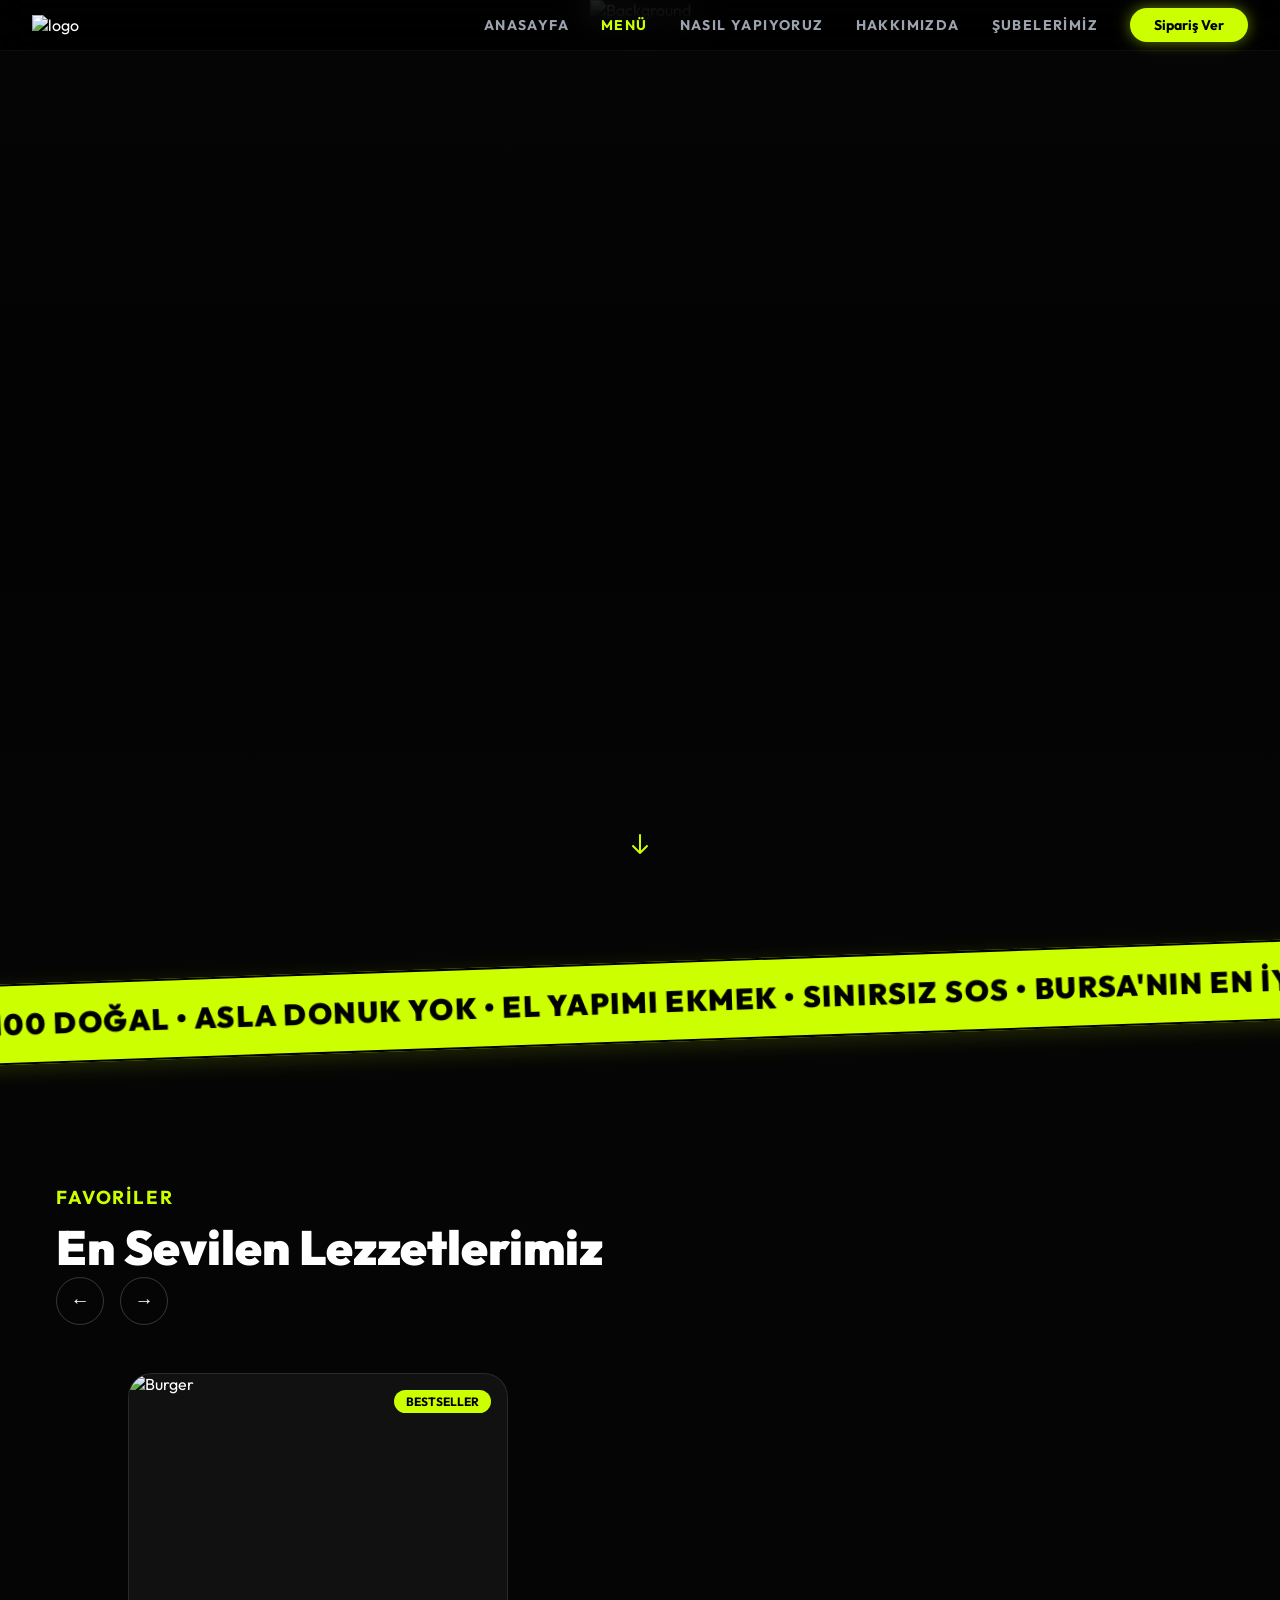
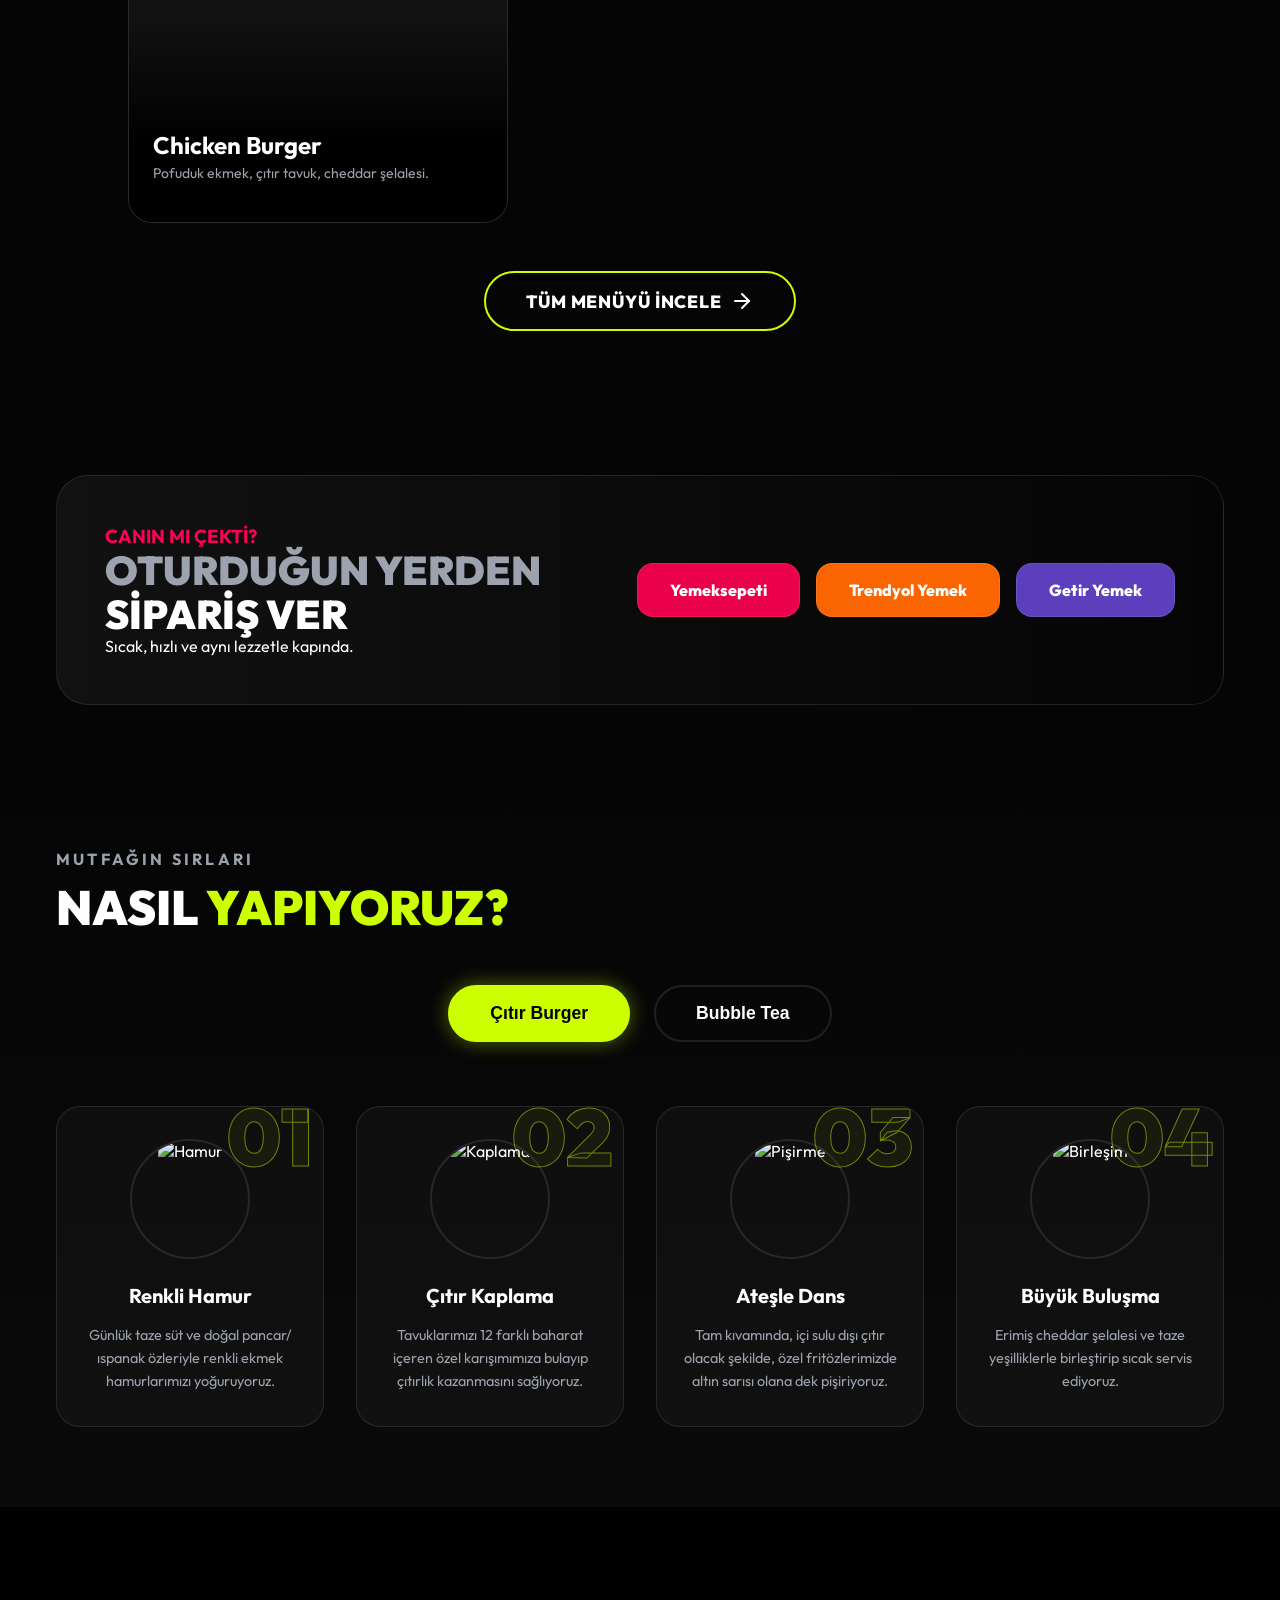
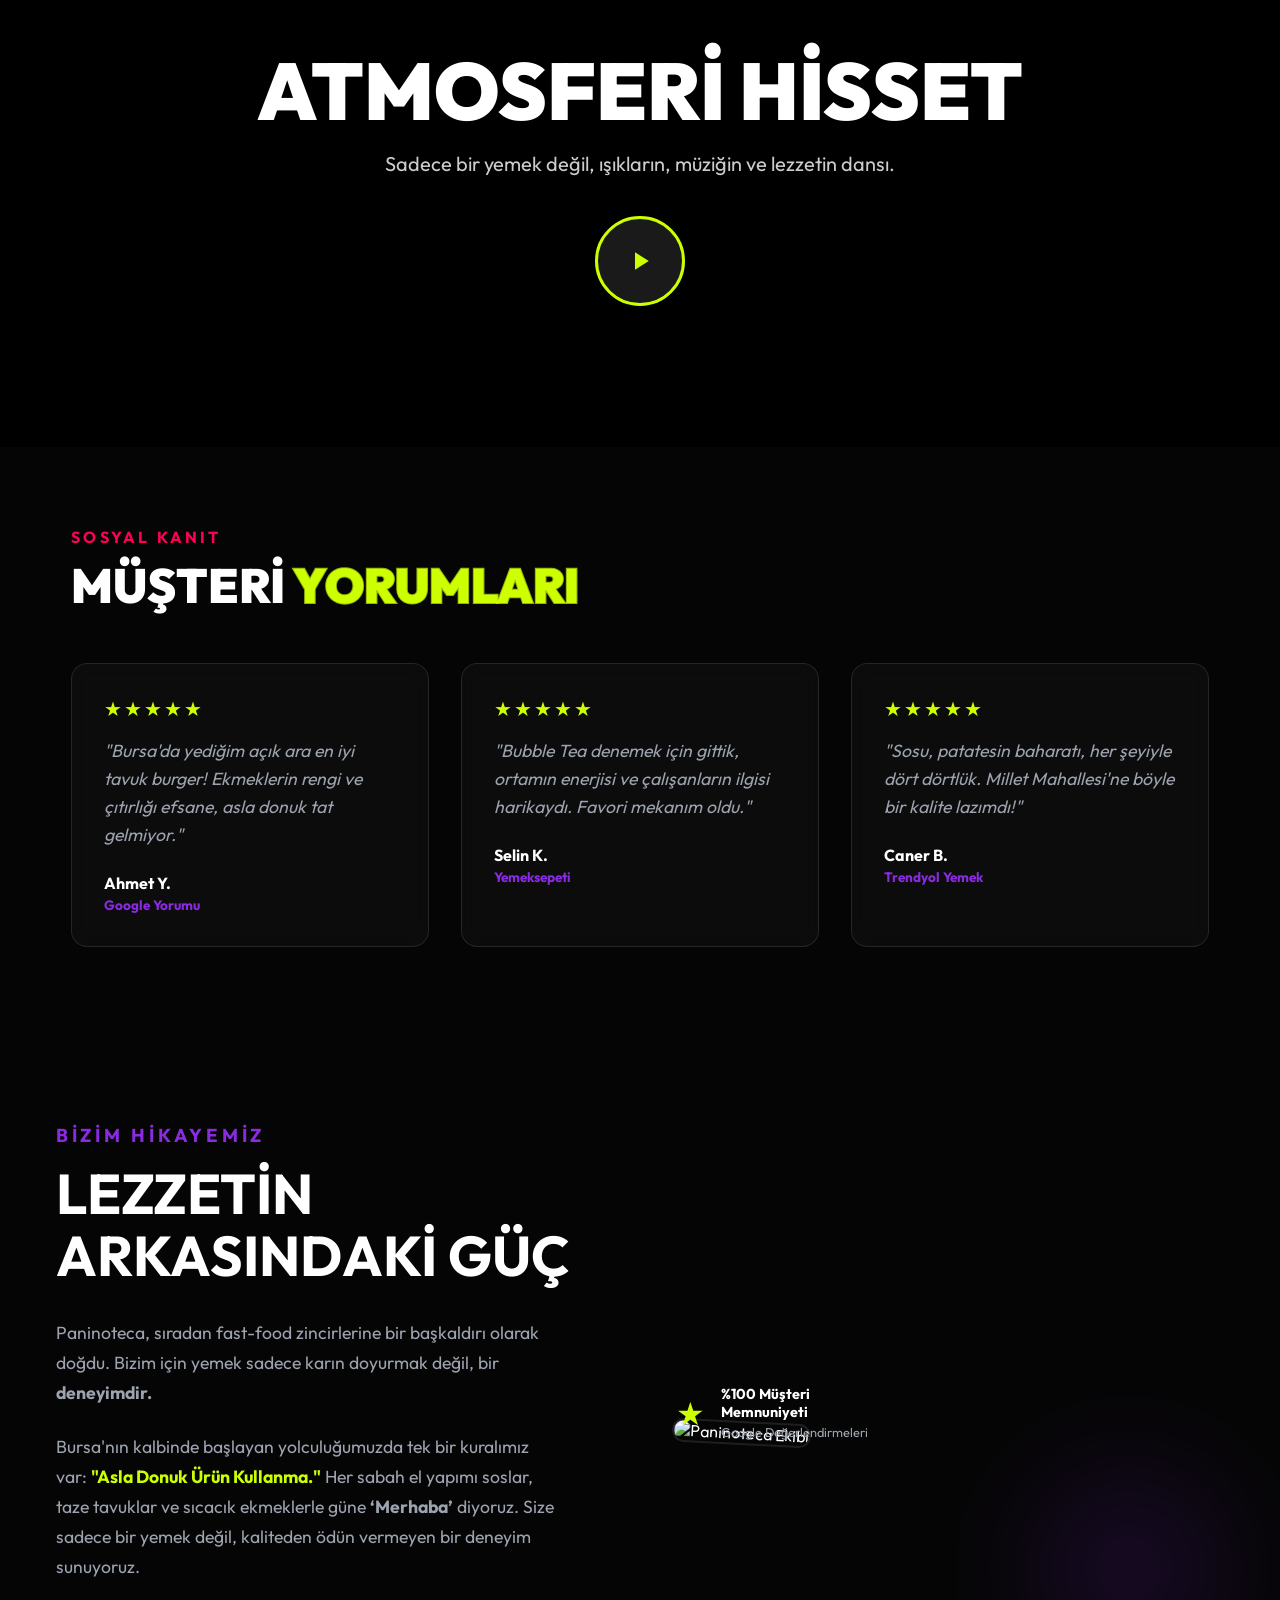
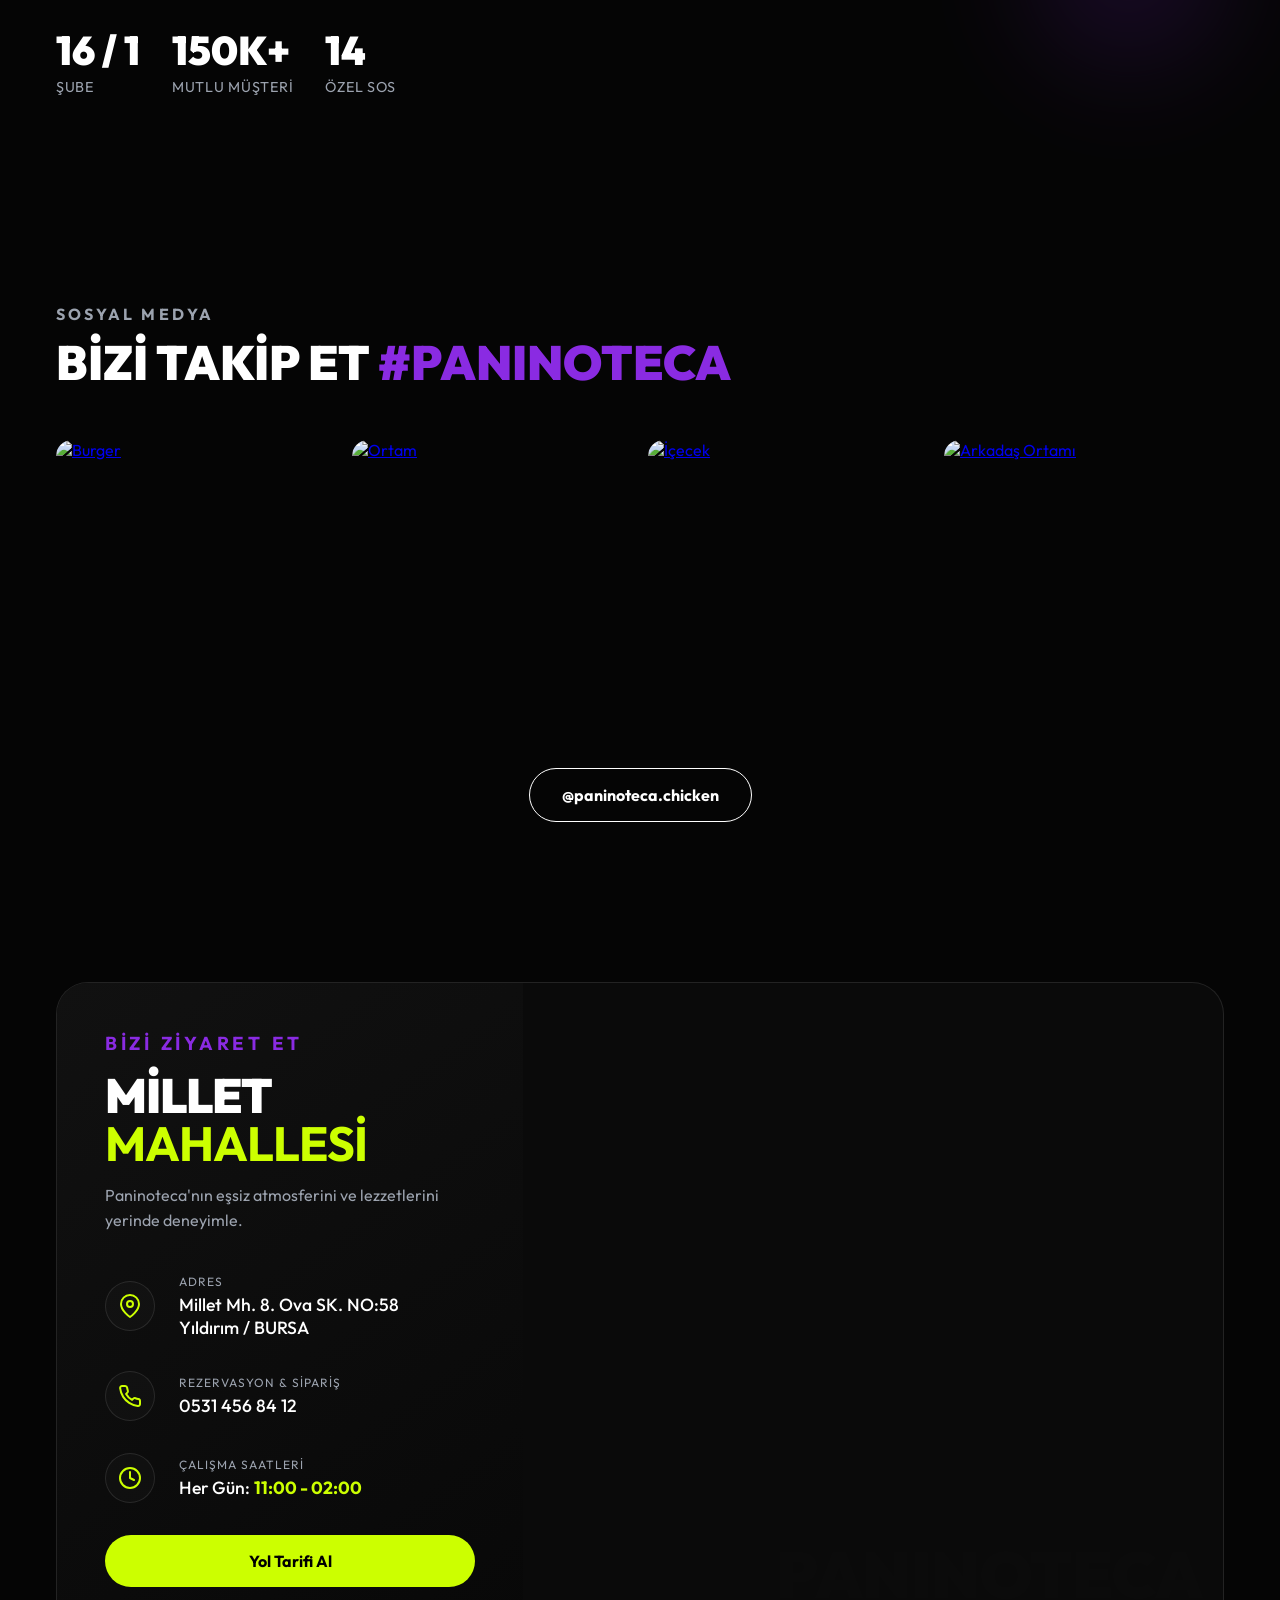
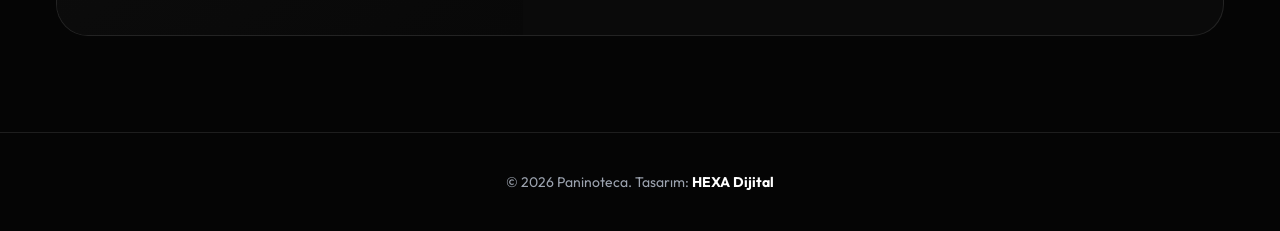
==== commit 41941017: "menu düzenlendi" ====
--- a/index.html
+++ b/index.html
@@ -1,22 +1,61 @@
 <!doctype html>
 <html lang="tr">
   <head>
+    <!-- Google tag (gtag.js) -->
+    <!-- Google tag (gtag.js) -->
+    <script
+      async
+      src="https://www.googletagmanager.com/gtag/js?id=G-ZDPR53Y53H"
+    ></script>
+    <script>
+      window.dataLayer = window.dataLayer || [];
+      function gtag() {
+        dataLayer.push(arguments);
+      }
+      gtag("js", new Date());
+
+      gtag("config", "G-ZDPR53Y53H");
+    </script>
     <meta charset="UTF-8" />
     <meta name="viewport" content="width=device-width, initial-scale=1.0" />
-    <title>Paninoteca | Neon & Crunch - Hexa Dijital</title>
+
+    <title>Paninoteca Chicken | Bursa'nın En İyi Çıtır Tavuk & Burgeri</title>
+    <meta
+      name="description"
+      content="Bursa Millet Mahallesi'nde %100 doğal, asla donuk ürün kullanmayan el yapımı çıtır tavuk, burger ve Bubble Tea! Hemen online sipariş verin."
+    />
+    <meta
+      name="keywords"
+      content="Bursa çıtır tavuk, Millet mahallesi burger, Paninoteca, bubble tea bursa, paket servis burger, el yapımı burger"
+    />
+    <link rel="canonical" href="https://paninotecachicken.com" />
+
+    <meta
+      property="og:title"
+      content="Paninoteca Chicken | Yeni Nesil Lezzet"
+    />
+    <meta
+      property="og:description"
+      content="Renkli ekmekler, patlayan lezzetler ve %100 doğal çıtır tavuk dünyası. Sipariş için tıkla!"
+    />
+    <meta
+      property="og:image"
+      content="https://paninotecachicken.com/assets/img/hero3.webp"
+    />
+    <meta property="og:url" content="https://paninotecachicken.com" />
+    <meta property="og:type" content="restaurant.restaurant" />
 
     <link
       href="https://fonts.googleapis.com/css2?family=Outfit:wght@300;400;700;900&display=swap"
       rel="stylesheet"
     />
-
     <link
       rel="stylesheet"
       href="https://cdn.jsdelivr.net/npm/swiper@11/swiper-bundle.min.css"
     />
-
     <link rel="stylesheet" href="assets/css/style.css" />
     <link rel="stylesheet" href="assets/css/hero.css" />
+    <link rel="icon" type="image/png" href="assets/img/logo/favicon.png" />
   </head>
   <body>
     <nav class="navbar">
@@ -118,7 +157,7 @@
               <img src="assets/img/menu/chick.webp" alt="Burger" />
               <div class="card-info">
                 <h3>Chicken Burger</h3>
-                <p>Renkli ekmek, çıtır tavuk, cheddar şelalesi.</p>
+                <p>Pofuduk ekmek, çıtır tavuk, cheddar şelalesi.</p>
                 <div class="card-footer"></div>
               </div>
             </div>
@@ -130,8 +169,8 @@
               <div class="card-info">
                 <h3>Makarna</h3>
                 <p>
-                  Kremalı mantarlı, pesto veya domates soslu doyurucu İtalyan
-                  lezzeti.
+                  Mac and cheese soslu, pesto veya köri soslu seçeneklerimizle
+                  lezzetli İtalyan rüzgarları.
                 </p>
                 <div class="card-footer"></div>
               </div>
@@ -144,8 +183,8 @@
               <div class="card-info">
                 <h3>Şnitzel Sandwich</h3>
                 <p>
-                  Altın sarısı çıtır kaplaması, yanında enfes patates kızartması
-                  ve özel sosuyla.
+                  Çıtır çıtır kaplaması, yanında enfes patates kızartması ve
+                  özel sosuyla.
                 </p>
                 <div class="card-footer"></div>
               </div>
@@ -158,8 +197,8 @@
               <div class="card-info">
                 <h3>Alevli Tavuk Sandwich</h3>
                 <p>
-                  Bol malzemeli, erimiş kaşarlı ve özel acı soslu doyurucu
-                  sandviç.
+                  Bol malzemeli, mantar ve köri sosun eşsiz birleşimiyle
+                  doyurucu sandviç.
                 </p>
                 <div class="card-footer"></div>
               </div>
@@ -172,7 +211,7 @@
               <div class="card-info">
                 <h3>Bun'S</h3>
                 <p>
-                  Yumuşacık buharda pişmiş bao ekmeği arasında taze ve lezzetli
+                  Yumuşacık buharda pişmiş bun ekmeği arasında taze ve lezzetli
                   dolgular.
                 </p>
                 <div class="card-footer"></div>
@@ -199,7 +238,7 @@
               <img src="assets/img/menu/kanatbut.webp" alt="Çılgın Kanat" />
               <div class="card-info">
                 <h3>Çılgın Kanat</h3>
-                <p>12'li acılı kanat, özel dip soslar ve baharat şöleni.</p>
+                <p>Acılı kanat, özel dip soslar ve baharat şöleni.</p>
                 <div class="card-footer"></div>
               </div>
             </div>
@@ -215,7 +254,7 @@
                 <h3>French Fries</h3>
                 <p>
                   Dışı çıtır, içi yumuşacık, özel baharatlarla harmanlanmış
-                  altın sarısı patatesler.
+                  patatesler.
                 </p>
                 <div class="card-footer"></div>
               </div>
@@ -266,10 +305,7 @@
               <img src="assets/img/menu/pepsi.webp" alt="İçecekler" />
               <div class="card-info">
                 <h3>İçecekler</h3>
-                <p>
-                  Ev yapımı limonata, sıcak/soğuk kahveler ve ferahlatıcı
-                  meşrubat çeşitleri.
-                </p>
+                <p>Sıcak/soğuk ferahlatıcı meşrubat çeşitleri.</p>
                 <div class="card-footer"></div>
               </div>
             </div>
@@ -580,11 +616,17 @@
             <p class="about-desc">
               Bursa'nın kalbinde başlayan yolculuğumuzda tek bir kuralımız var:
               <span class="highlight-text">"Asla Donuk Ürün Kullanma."</span>
-              Her sabah taze ekmeklerimizi kendimiz pişiriyor, soslarımızı
-              günlük hazırlıyoruz.
+              Her sabah el yapımı soslar, taze tavuklar ve sıcacık ekmeklerle
+              güne <strong>‘Merhaba’</strong> diyoruz. Size sadece bir yemek
+              değil, kaliteden ödün vermeyen bir deneyim sunuyoruz.
             </p>
 
             <div class="stats-container">
+              <div class="stat-box">
+                <span class="stat-number">16 / 1</span>
+                <span class="stat-label">Şube</span>
+              </div>
+
               <div class="stat-box">
                 <span class="stat-number">150K+</span>
                 <span class="stat-label">Mutlu Müşteri</span>
@@ -799,5 +841,46 @@
     <script src="https://cdnjs.cloudflare.com/ajax/libs/gsap/3.12.2/ScrollTrigger.min.js"></script>
     <script src="https://cdn.jsdelivr.net/npm/swiper@11/swiper-bundle.min.js"></script>
     <script src="assets/js/script.js"></script>
+    <script type="application/ld+json">
+      {
+        "@context": "https://schema.org",
+        "@type": "Restaurant",
+        "name": "Paninoteca Chicken",
+        "image": "https://paninotecachicken.com/assets/img/hero3.webp",
+        "@id": "https://paninotecachicken.com/",
+        "url": "https://paninotecachicken.com/",
+        "telephone": "05314568412",
+        "address": {
+          "@type": "PostalAddress",
+          "streetAddress": "Millet Mh. 8. Ova SK. NO:58",
+          "addressLocality": "Yıldırım",
+          "addressRegion": "Bursa",
+          "postalCode": "16320",
+          "addressCountry": "TR"
+        },
+        "geo": {
+          "@type": "GeoCoordinates",
+          "latitude": 40.2,
+          "longitude": 29.1
+        },
+        "servesCuisine": ["Burger", "Çıtır Tavuk", "Fast Food", "Bubble Tea"],
+        "priceRange": "₺₺",
+        "openingHoursSpecification": {
+          "@type": "OpeningHoursSpecification",
+          "dayOfWeek": [
+            "Monday",
+            "Tuesday",
+            "Wednesday",
+            "Thursday",
+            "Friday",
+            "Saturday",
+            "Sunday"
+          ],
+          "opens": "11:00",
+          "closes": "02:00"
+        },
+        "sameAs": ["https://www.instagram.com/paninoteca_chicken/"]
+      }
+    </script>
   </body>
 </html>
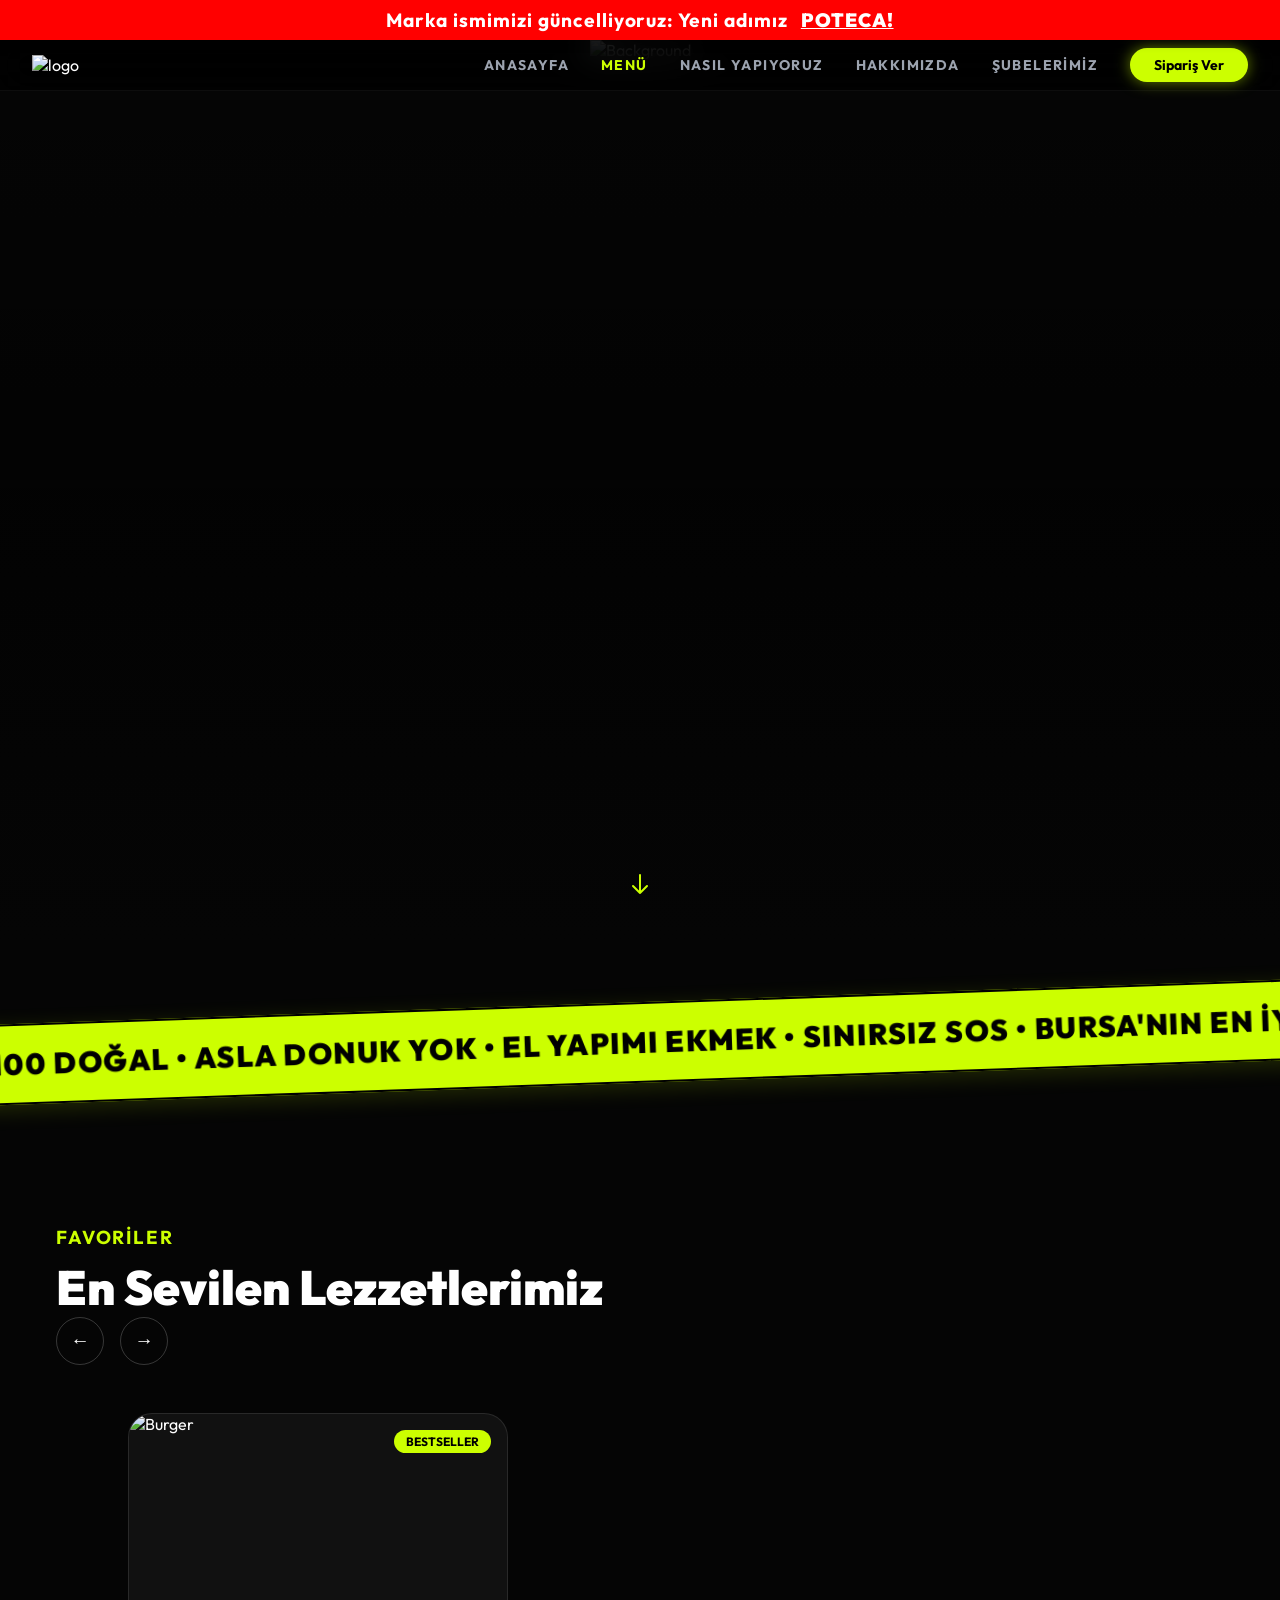
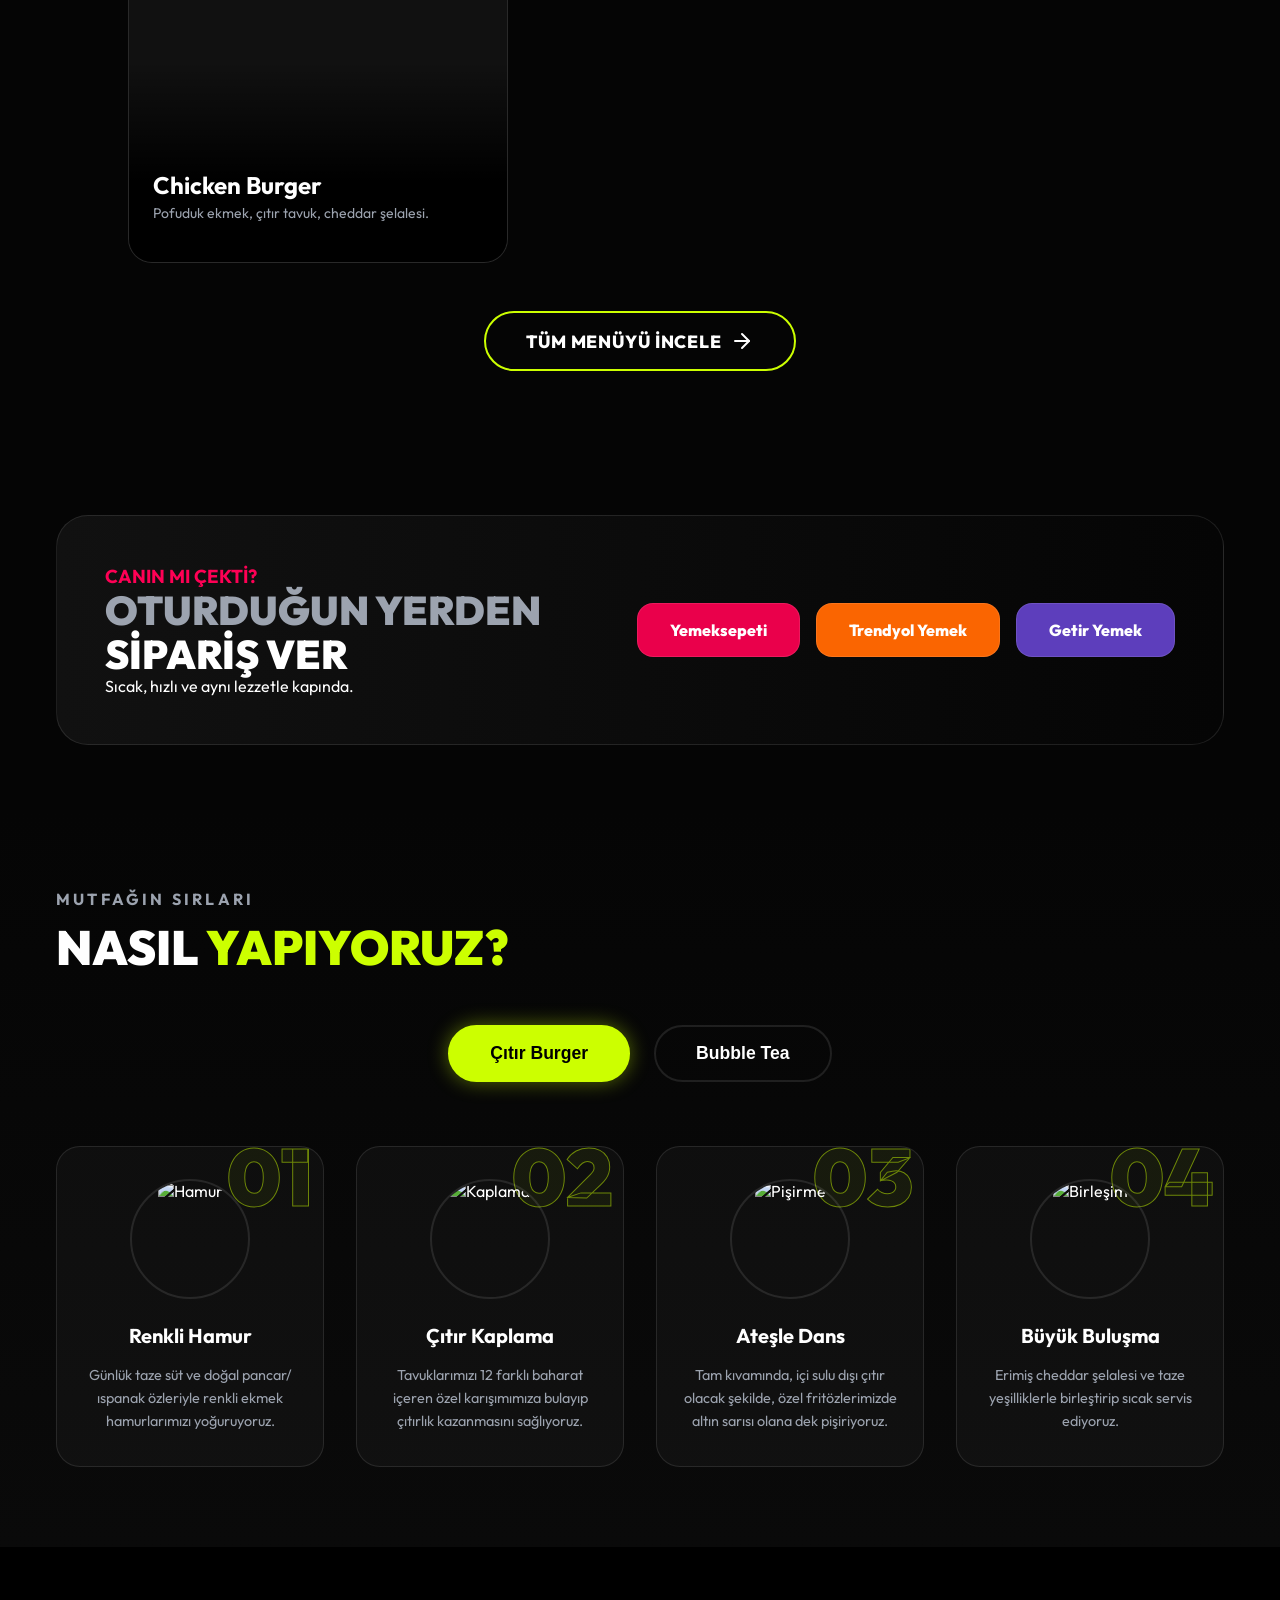
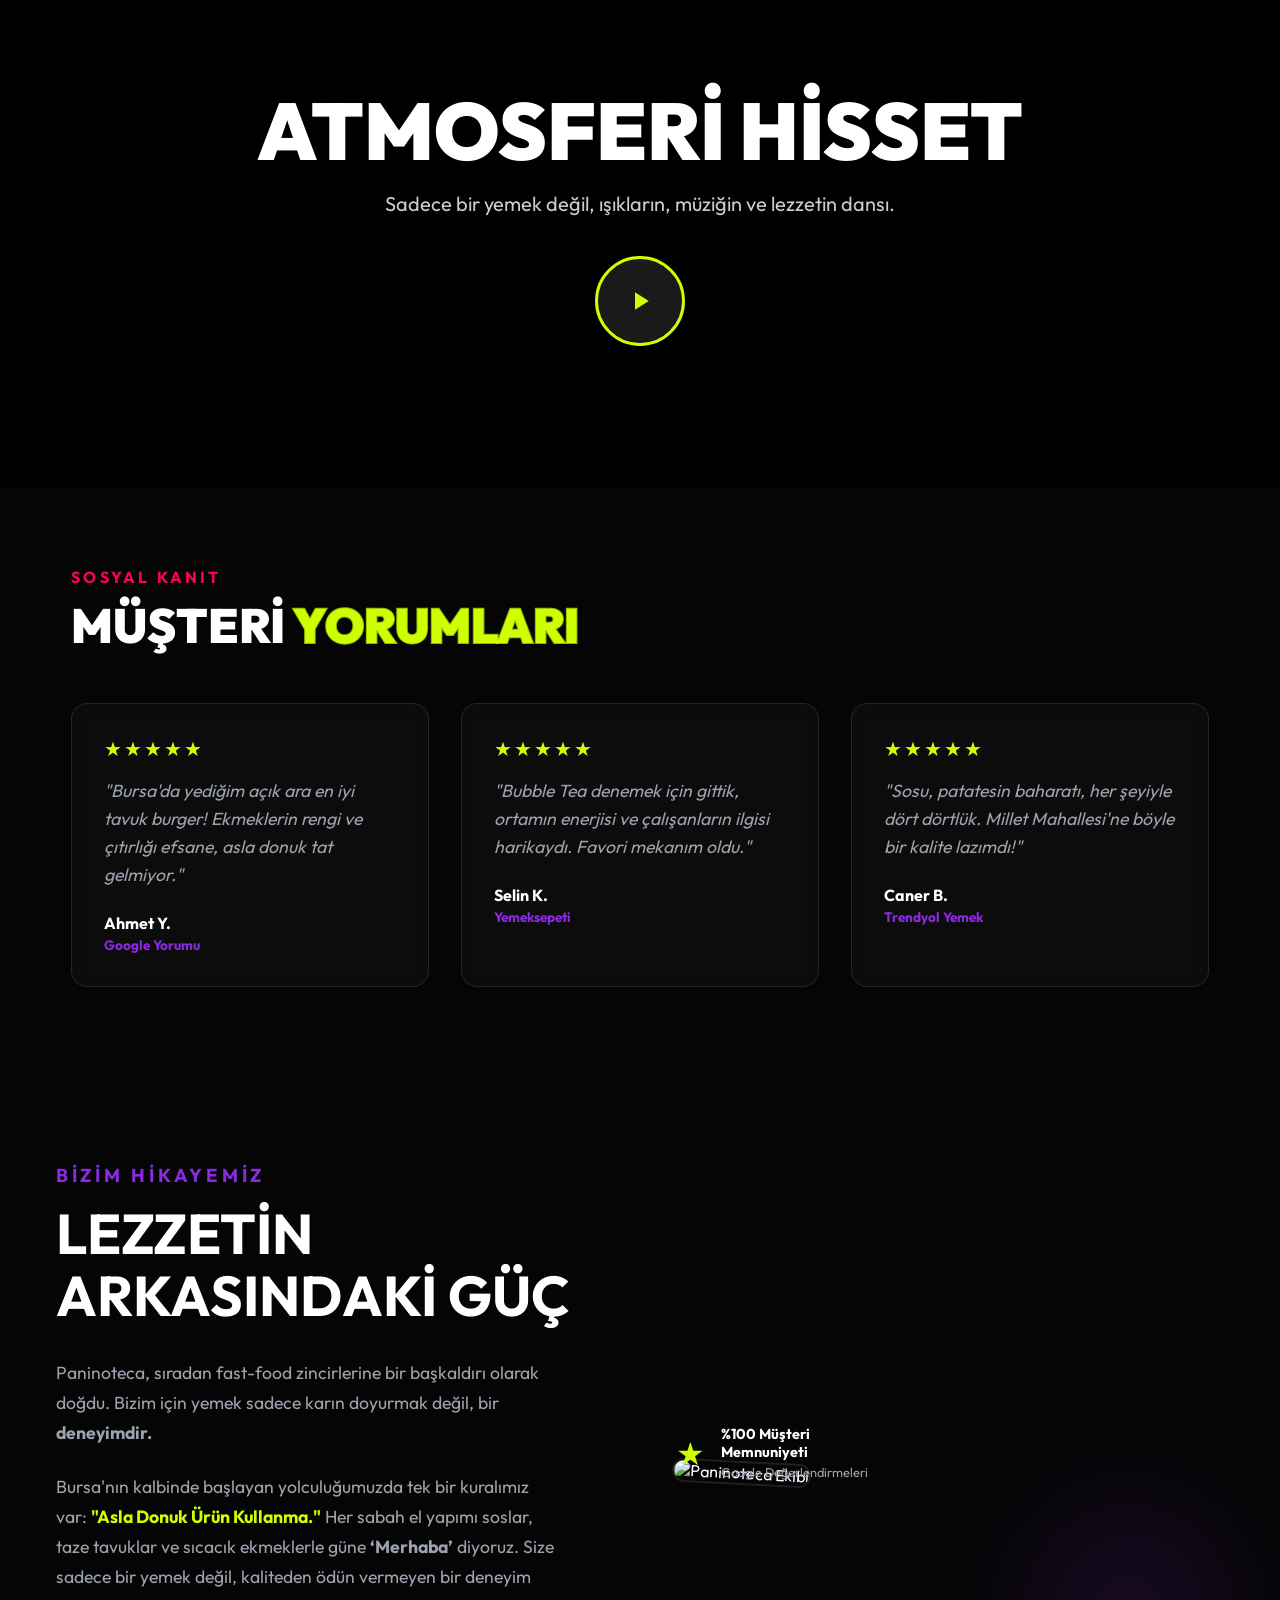
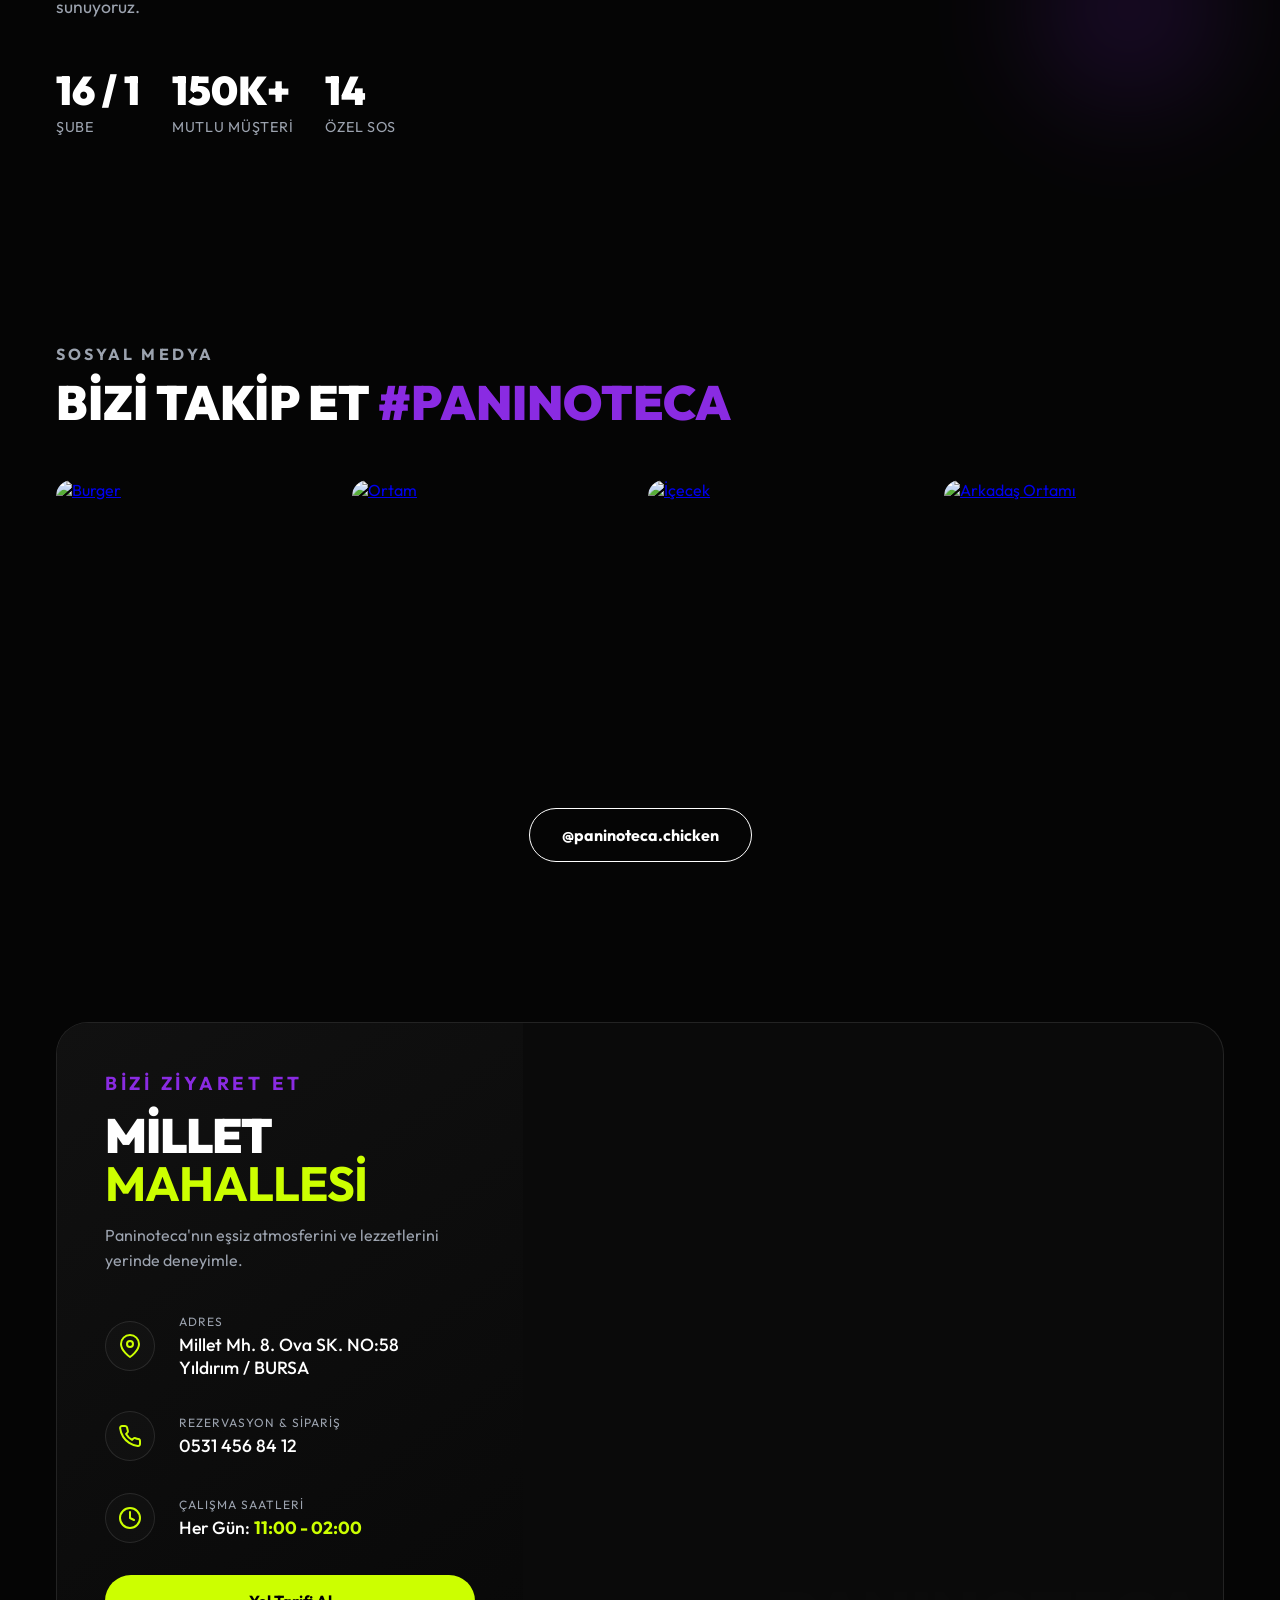
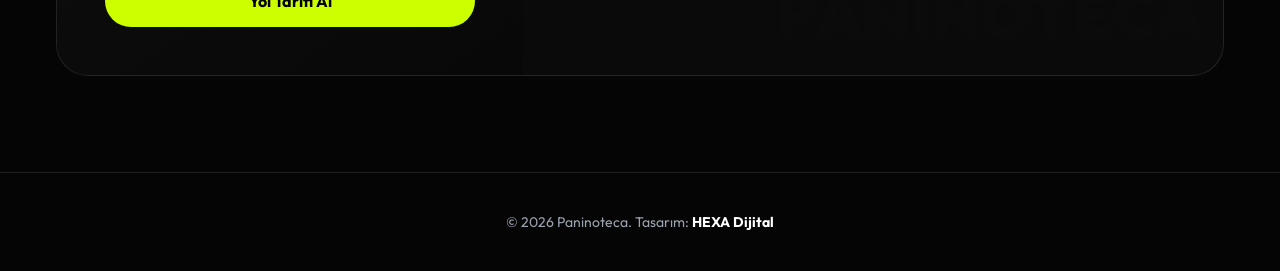
==== commit bf3c71ee: "POTECA" ====
--- a/index.html
+++ b/index.html
@@ -58,6 +58,74 @@
     <link rel="icon" type="image/png" href="assets/img/logo/favicon.png" />
   </head>
   <body>
+    <div id="temp-brand-banner" class="brand-announcement">
+      <span
+        >Marka ismimizi güncelliyoruz: Yeni adımız
+        <strong>POTECA!</strong></span
+      >
+    </div>
+
+    <style>
+      /* 1. Duyuru Bandı Stilleri */
+      .brand-announcement {
+        position: fixed;
+        top: 0;
+        left: 0;
+        width: 100%;
+        height: 40px;
+        background-color: #ff0000;
+        color: #ffffff;
+        display: flex;
+        align-items: center;
+        justify-content: center;
+        z-index: 2000; /* Her şeyin üstünde olması için çok yüksek değer */
+        font-family: "Outfit", sans-serif;
+        font-size: 1.2rem;
+        font-weight: 700;
+        letter-spacing: 0.05em;
+        box-shadow: 0 2px 10px rgba(0, 0, 0, 0.3);
+      }
+
+      .brand-announcement strong {
+        margin-left: 8px;
+        text-decoration: underline;
+        text-transform: uppercase;
+        font-weight: 900;
+      }
+
+      /* 2. Mevcut Navbar'ı Aşağı İtme (Dosyaya dokunmadan) */
+      /* Sitenin mevcut .navbar sınıfını hedef alıp tepeden 40px boşluk veriyoruz */
+      .navbar {
+        top: 40px !important;
+        transition: top 0.3s ease; /* Yumuşak geçiş */
+      }
+
+      /* 3. Sayfa İçeriğini Aşağı İtme */
+      /* İlk bölümün (Hero) üstten kapanmaması için body'e geçici padding */
+      body {
+        margin-top: 40px !important;
+      }
+
+      /* Mobil Uyumluluk */
+      @media (max-width: 768px) {
+        .brand-announcement {
+          font-size: 0.9rem;
+          height: 35px;
+        }
+        .navbar {
+          top: 35px !important;
+        }
+        body {
+          margin-top: 35px !important;
+        }
+        /* Mobilde hamburger menü açıldığında tepeden 
+       boşluk kalması için (nav-menu senin kodunda fixed top:0) */
+        .nav-menu.active {
+          top: 35px !important;
+          height: calc(100vh - 35px) !important;
+        }
+      }
+    </style>
     <nav class="navbar">
       <div class="logo">
         <img
